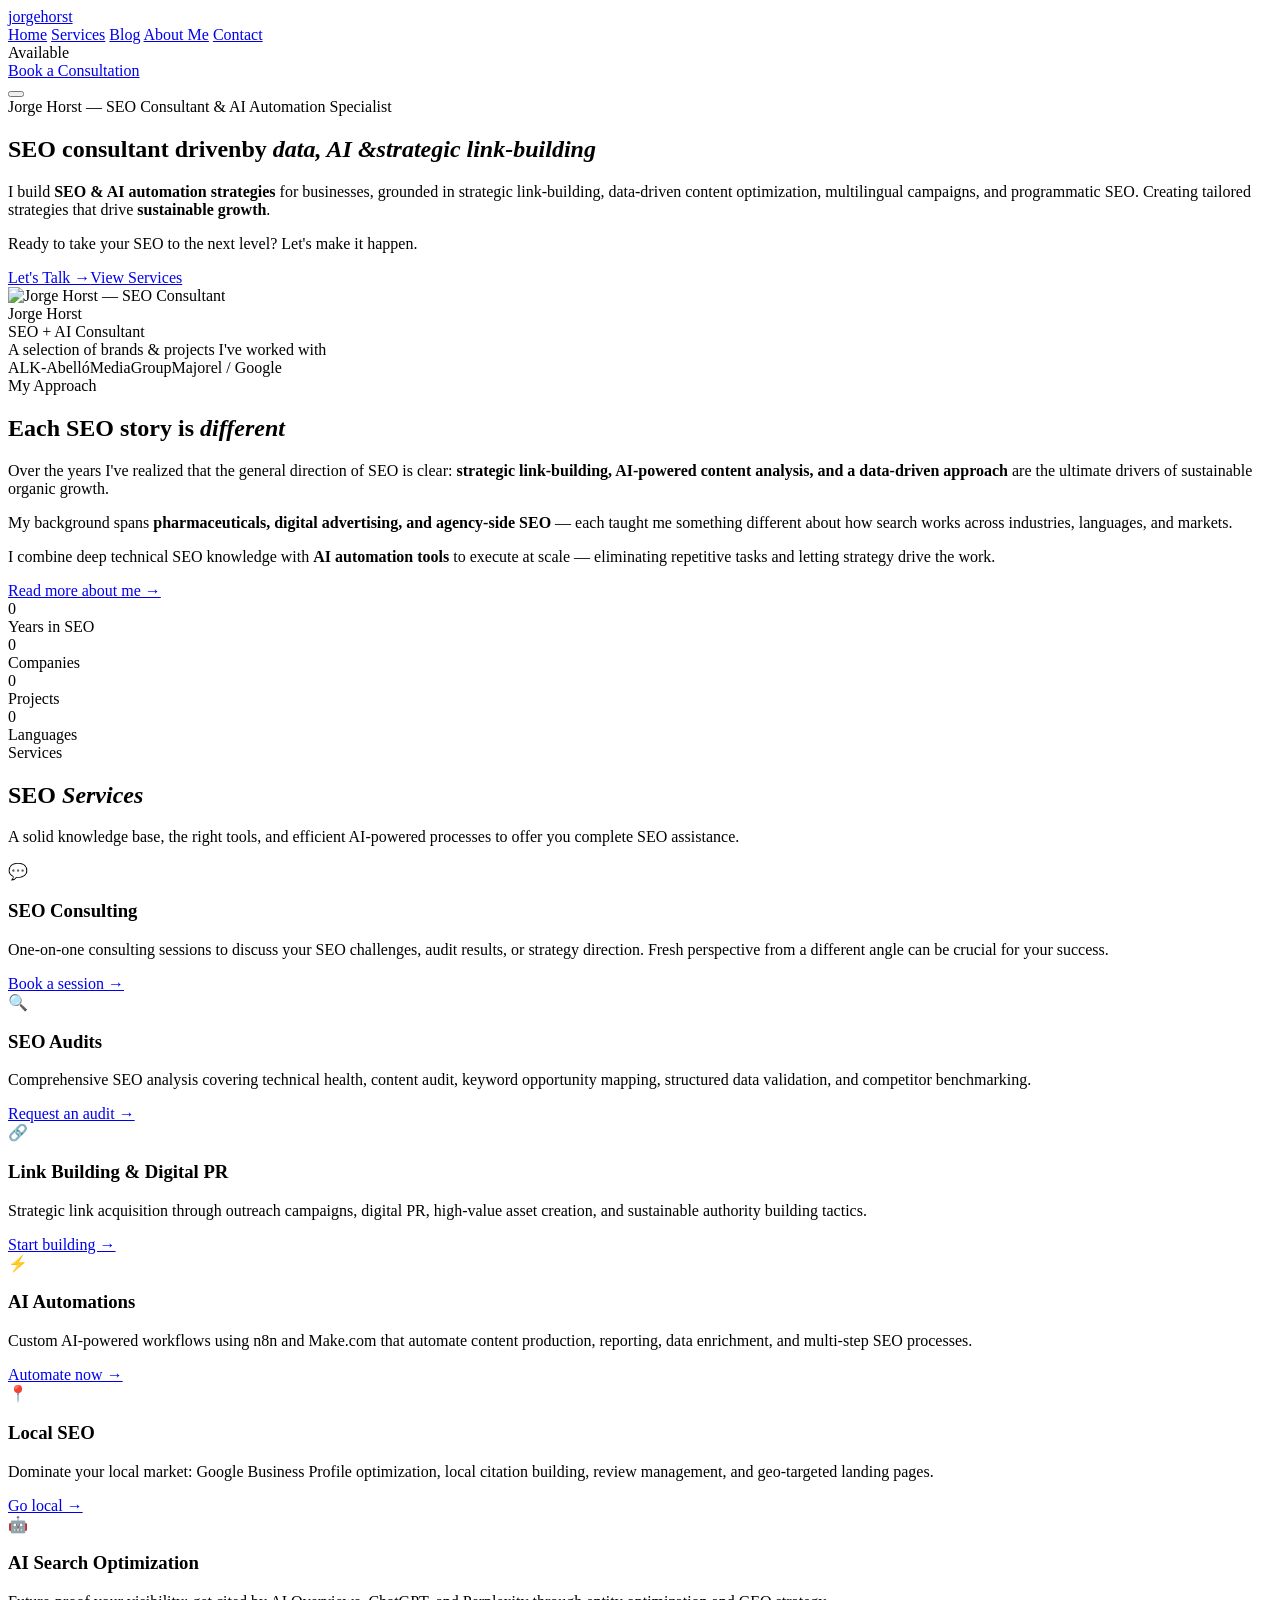
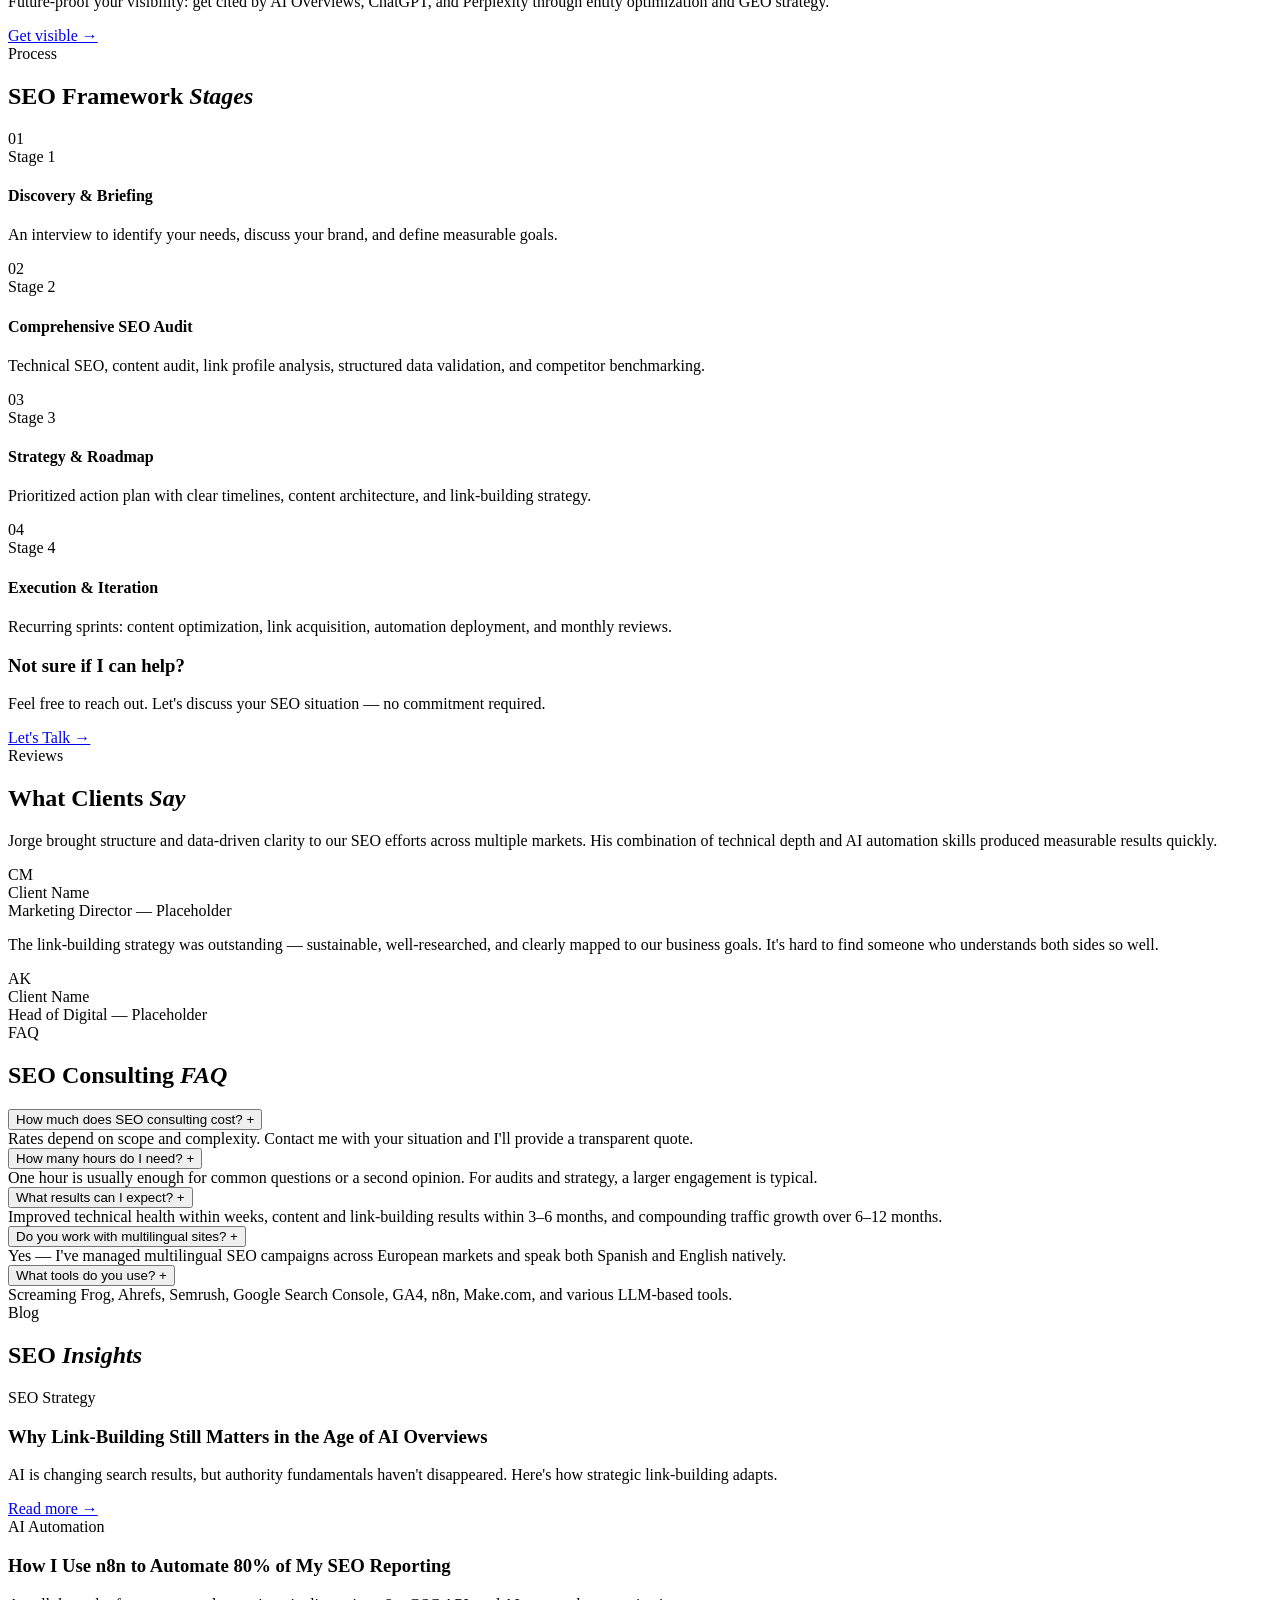
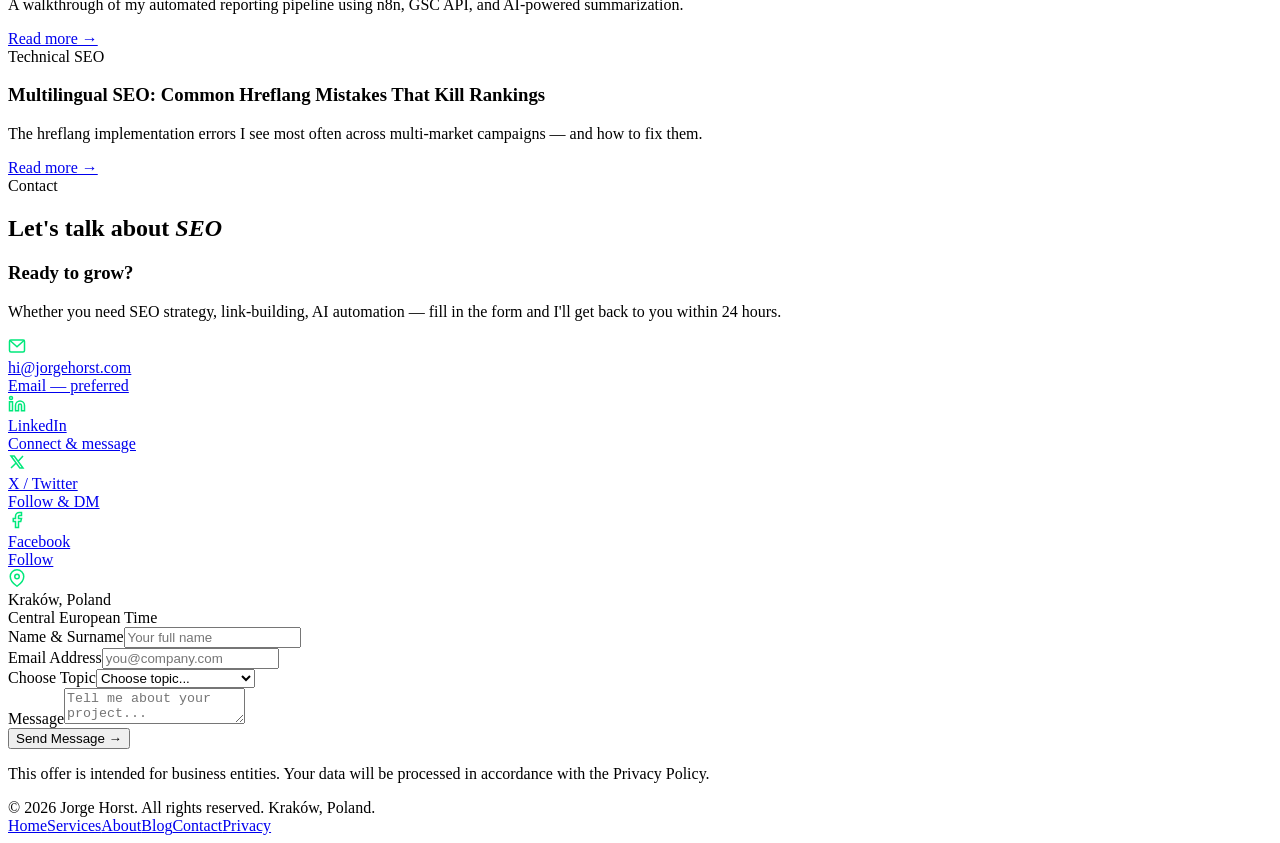
==== index.html @ f4f69d81 "Update index.html" ====
<!DOCTYPE html>
<html lang="en">
<head>
<meta charset="UTF-8">
<meta name="viewport" content="width=device-width, initial-scale=1.0">
<title>Jorge Horst — SEO Consultant & AI Automation Specialist | Kraków, Poland</title>
<meta name="description" content="Jorge Horst is an SEO Consultant & AI Automation Specialist based in Kraków, Poland. Strategic link-building, AI-powered analysis, multilingual SEO campaigns, and programmatic SEO strategies.">
<link rel="stylesheet" href="style.css">
</head>
<body>
<div class="cursor-dot" id="cursorDot"></div>
<div class="cursor-ring" id="cursorRing"></div>

<nav class="nav" id="nav">
  <a href="/" class="nav-logo">jorgehorst<span class="dot"></span></a>
  <div class="nav-links" id="navLinks">
    <a href="/" class="nav-link active">Home</a>
    <a href="#services" class="nav-link">Services</a>
    <a href="#blog" class="nav-link">Blog</a>
    <a href="about" class="nav-link">About Me</a>
    <a href="#contact" class="nav-link">Contact</a>
  </div>
  <div class="nav-cta-wrap">
    <div class="nav-status"><span class="pulse"></span> Available</div>
    <a href="#contact" class="nav-cta">Book a Consultation</a>
  </div>
  <button class="mobile-toggle" onclick="document.getElementById('navLinks').classList.toggle('open')" aria-label="Menu"><span></span><span></span><span></span></button>
</nav>

<section class="hero" id="hero">
  <div class="hero-bg-grid"></div><div class="hero-glow"></div><div class="hero-glow-2"></div>
  <div class="hero-inner hero-split">
    <div>
      <div class="hero-eyebrow">Jorge Horst — SEO Consultant & AI Automation Specialist</div>
      <h1><span class="line">SEO consultant driven</span><span class="line">by <em>data, AI &</em></span><span class="line"><em>strategic link-building</em></span></h1>
      <p class="hero-desc">I build <strong>SEO & AI automation strategies</strong> for businesses, grounded in strategic link-building, data-driven content optimization, multilingual campaigns, and programmatic SEO. Creating tailored strategies that drive <strong>sustainable growth</strong>.</p>
      <p class="hero-desc" style="margin-top:0.5rem">Ready to take your SEO to the next level? Let's make it happen.</p>
      <div class="hero-actions"><a href="#contact" class="btn btn-fill">Let's Talk →</a><a href="#services" class="btn btn-outline">View Services</a></div>
    </div>
    <div class="hero-photo-card">
      <div class="hero-photo"><img src="jorge_horst.jpg" alt="Jorge Horst — SEO Consultant"></div>
      <div class="hero-photo-floating"><div class="hpf-name">Jorge Horst</div><div class="hpf-role">SEO + AI Consultant</div></div>
    </div>
  </div>
</section>

<div class="logos-strip reveal"><div class="logos-inner">
  <div class="logos-label">A selection of brands & projects I've worked with</div>
  <div class="logos-row"><span class="logo-item">ALK-Abelló</span><span class="logo-item">MediaGroup</span><span class="logo-item">Majorel / Google</span></div>
</div></div>

<section class="section" id="story">
  <div class="section-inner">
    <div class="section-header reveal"><span class="section-eyebrow">My Approach</span><h2 class="section-title">Each SEO story is <em>different</em></h2></div>
    <div class="story-layout">
      <div class="story-text reveal">
        <p>Over the years I've realized that the general direction of SEO is clear: <strong>strategic link-building, AI-powered content analysis, and a data-driven approach</strong> are the ultimate drivers of sustainable organic growth.</p>
        <p>My background spans <strong>pharmaceuticals, digital advertising, and agency-side SEO</strong> — each taught me something different about how search works across industries, languages, and markets.</p>
        <p>I combine deep technical SEO knowledge with <strong>AI automation tools</strong> to execute at scale — eliminating repetitive tasks and letting strategy drive the work.</p>
        <a href="about" class="read-more">Read more about me →</a>
      </div>
      <div class="story-stats reveal">
        <div class="story-stat"><div class="story-stat-num" id="yearsCount" data-suffix="">0</div><div class="story-stat-label">Years in SEO</div></div>
        <div class="story-stat"><div class="story-stat-num" data-count="3">0</div><div class="story-stat-label">Companies</div></div>
        <div class="story-stat"><div class="story-stat-num" data-count="50" data-suffix="+">0</div><div class="story-stat-label">Projects</div></div>
        <div class="story-stat"><div class="story-stat-num" data-count="2">0</div><div class="story-stat-label">Languages</div></div>
      </div>
    </div>
  </div>
</section>
<div class="section-divider"></div>

<section class="section" id="services">
  <div class="section-inner">
    <div class="section-header reveal"><span class="section-eyebrow">Services</span><h2 class="section-title">SEO <em>Services</em></h2><p class="section-subtitle">A solid knowledge base, the right tools, and efficient AI-powered processes to offer you complete SEO assistance.</p></div>
    <div class="services-grid services-grid-2col">
      <div class="service-card reveal"><div class="service-icon-wrap">💬</div><h3>SEO Consulting</h3><p>One-on-one consulting sessions to discuss your SEO challenges, audit results, or strategy direction. Fresh perspective from a different angle can be crucial for your success.</p><a href="#contact" class="service-link">Book a session →</a></div>
      <div class="service-card reveal"><div class="service-icon-wrap">🔍</div><h3>SEO Audits</h3><p>Comprehensive SEO analysis covering technical health, content audit, keyword opportunity mapping, structured data validation, and competitor benchmarking.</p><a href="#contact" class="service-link">Request an audit →</a></div>
      <div class="service-card reveal"><div class="service-icon-wrap">🔗</div><h3>Link Building & Digital PR</h3><p>Strategic link acquisition through outreach campaigns, digital PR, high-value asset creation, and sustainable authority building tactics.</p><a href="#contact" class="service-link">Start building →</a></div>
      <div class="service-card reveal"><div class="service-icon-wrap">⚡</div><h3>AI Automations</h3><p>Custom AI-powered workflows using n8n and Make.com that automate content production, reporting, data enrichment, and multi-step SEO processes.</p><a href="#contact" class="service-link">Automate now →</a></div>
      <div class="service-card reveal"><div class="service-icon-wrap">📍</div><h3>Local SEO</h3><p>Dominate your local market: Google Business Profile optimization, local citation building, review management, and geo-targeted landing pages.</p><a href="#contact" class="service-link">Go local →</a></div>
      <div class="service-card reveal"><div class="service-icon-wrap">🤖</div><h3>AI Search Optimization</h3><p>Future-proof your visibility: get cited by AI Overviews, ChatGPT, and Perplexity through entity optimization and GEO strategy.</p><a href="#contact" class="service-link">Get visible →</a></div>
    </div>
  </div>
</section>
<div class="section-divider"></div>

<section class="section" id="framework">
  <div class="section-inner">
    <div class="section-header reveal"><span class="section-eyebrow">Process</span><h2 class="section-title">SEO Framework <em>Stages</em></h2></div>
    <div class="framework-grid">
      <div class="framework-step reveal"><div class="fw-num">01</div><div class="fw-label">Stage 1</div><h4>Discovery & Briefing</h4><p>An interview to identify your needs, discuss your brand, and define measurable goals.</p></div>
      <div class="framework-step reveal reveal-delay-1"><div class="fw-num">02</div><div class="fw-label">Stage 2</div><h4>Comprehensive SEO Audit</h4><p>Technical SEO, content audit, link profile analysis, structured data validation, and competitor benchmarking.</p></div>
      <div class="framework-step reveal reveal-delay-2"><div class="fw-num">03</div><div class="fw-label">Stage 3</div><h4>Strategy & Roadmap</h4><p>Prioritized action plan with clear timelines, content architecture, and link-building strategy.</p></div>
      <div class="framework-step reveal reveal-delay-3"><div class="fw-num">04</div><div class="fw-label">Stage 4</div><h4>Execution & Iteration</h4><p>Recurring sprints: content optimization, link acquisition, automation deployment, and monthly reviews.</p></div>
    </div>
  </div>
</section>

<section class="section" style="padding-top:0"><div class="section-inner"><div class="cta-banner reveal"><div><h3>Not sure if I can help?</h3><p>Feel free to reach out. Let's discuss your SEO situation — no commitment required.</p></div><a href="#contact" class="btn btn-fill">Let's Talk →</a></div></div></section>
<div class="section-divider"></div>

<section class="section testimonials-section" id="testimonials">
  <div class="section-inner">
    <div class="section-header reveal"><span class="section-eyebrow">Reviews</span><h2 class="section-title">What Clients <em>Say</em></h2></div>
    <div class="testimonials-grid">
      <div class="testimonial-card reveal"><p class="testimonial-quote">Jorge brought structure and data-driven clarity to our SEO efforts across multiple markets. His combination of technical depth and AI automation skills produced measurable results quickly.</p><div class="testimonial-author"><div class="testimonial-avatar">CM</div><div><div class="testimonial-name">Client Name</div><div class="testimonial-role">Marketing Director — Placeholder</div></div></div></div>
      <div class="testimonial-card reveal"><p class="testimonial-quote">The link-building strategy was outstanding — sustainable, well-researched, and clearly mapped to our business goals. It's hard to find someone who understands both sides so well.</p><div class="testimonial-author"><div class="testimonial-avatar">AK</div><div><div class="testimonial-name">Client Name</div><div class="testimonial-role">Head of Digital — Placeholder</div></div></div></div>
    </div>
  </div>
</section>
<div class="section-divider"></div>

<section class="section" id="faq">
  <div class="section-inner">
    <div class="section-header reveal"><span class="section-eyebrow">FAQ</span><h2 class="section-title">SEO Consulting <em>FAQ</em></h2></div>
    <div class="faq-list">
      <div class="faq-item reveal" onclick="this.classList.toggle('open')"><button class="faq-question">How much does SEO consulting cost? <span class="qa-icon">+</span></button><div class="qa-answer"><div class="qa-answer-inner">Rates depend on scope and complexity. Contact me with your situation and I'll provide a transparent quote.</div></div></div>
      <div class="faq-item reveal" onclick="this.classList.toggle('open')"><button class="faq-question">How many hours do I need? <span class="qa-icon">+</span></button><div class="qa-answer"><div class="qa-answer-inner">One hour is usually enough for common questions or a second opinion. For audits and strategy, a larger engagement is typical.</div></div></div>
      <div class="faq-item reveal" onclick="this.classList.toggle('open')"><button class="faq-question">What results can I expect? <span class="qa-icon">+</span></button><div class="qa-answer"><div class="qa-answer-inner">Improved technical health within weeks, content and link-building results within 3–6 months, and compounding traffic growth over 6–12 months.</div></div></div>
      <div class="faq-item reveal" onclick="this.classList.toggle('open')"><button class="faq-question">Do you work with multilingual sites? <span class="qa-icon">+</span></button><div class="qa-answer"><div class="qa-answer-inner">Yes — I've managed multilingual SEO campaigns across European markets and speak both Spanish and English natively.</div></div></div>
      <div class="faq-item reveal" onclick="this.classList.toggle('open')"><button class="faq-question">What tools do you use? <span class="qa-icon">+</span></button><div class="qa-answer"><div class="qa-answer-inner">Screaming Frog, Ahrefs, Semrush, Google Search Console, GA4, n8n, Make.com, and various LLM-based tools.</div></div></div>
    </div>
  </div>
</section>
<div class="section-divider"></div>

<section class="section" id="blog">
  <div class="section-inner">
    <div class="section-header reveal"><span class="section-eyebrow">Blog</span><h2 class="section-title">SEO <em>Insights</em></h2></div>
    <div class="blog-grid">
      <div class="blog-card reveal"><div class="blog-card-body"><div class="blog-card-tag">SEO Strategy</div><h3>Why Link-Building Still Matters in the Age of AI Overviews</h3><p>AI is changing search results, but authority fundamentals haven't disappeared. Here's how strategic link-building adapts.</p><a href="#" class="blog-card-link">Read more →</a></div></div>
      <div class="blog-card reveal reveal-delay-1"><div class="blog-card-body"><div class="blog-card-tag">AI Automation</div><h3>How I Use n8n to Automate 80% of My SEO Reporting</h3><p>A walkthrough of my automated reporting pipeline using n8n, GSC API, and AI-powered summarization.</p><a href="#" class="blog-card-link">Read more →</a></div></div>
      <div class="blog-card reveal reveal-delay-2"><div class="blog-card-body"><div class="blog-card-tag">Technical SEO</div><h3>Multilingual SEO: Common Hreflang Mistakes That Kill Rankings</h3><p>The hreflang implementation errors I see most often across multi-market campaigns — and how to fix them.</p><a href="#" class="blog-card-link">Read more →</a></div></div>
    </div>
  </div>
</section>
<div class="section-divider"></div>

<section class="section" id="contact">
  <div class="section-inner">
    <div class="section-header reveal"><span class="section-eyebrow">Contact</span><h2 class="section-title">Let's talk about <em>SEO</em></h2></div>
    <div class="contact-layout">
      <div class="contact-info reveal">
        <h3>Ready to grow?</h3>
        <p>Whether you need SEO strategy, link-building, AI automation — fill in the form and I'll get back to you within 24 hours.</p>
        <div class="contact-links">
          <a href="mailto:hi@jorgehorst.com" class="contact-link-item"><div class="contact-link-icon"><svg width="18" height="18" viewBox="0 0 24 24" fill="none" stroke="#00E87B" stroke-width="2"><rect x="2" y="4" width="20" height="16" rx="2"/><polyline points="22,4 12,13 2,4"/></svg></div><div><div class="contact-link-text">hi@jorgehorst.com</div><div class="contact-link-sub">Email — preferred</div></div></a>
          <a href="https://www.linkedin.com/in/jorge-horst/" target="_blank" rel="noopener" class="contact-link-item"><div class="contact-link-icon"><svg width="18" height="18" viewBox="0 0 24 24" fill="none" stroke="#00E87B" stroke-width="2"><path d="M16 8a6 6 0 0 1 6 6v7h-4v-7a2 2 0 0 0-4 0v7h-4v-7a6 6 0 0 1 6-6z"/><rect x="2" y="9" width="4" height="12"/><circle cx="4" cy="4" r="2"/></svg></div><div><div class="contact-link-text">LinkedIn</div><div class="contact-link-sub">Connect & message</div></div></a>
          <a href="https://x.com/Jorgehorst26" target="_blank" rel="noopener" class="contact-link-item"><div class="contact-link-icon"><svg width="18" height="18" viewBox="0 0 24 24" fill="none" stroke="#00E87B" stroke-width="2"><path d="M4 4l11.733 16h4.267l-11.733-16zM4 20l6.768-6.768M13.232 11.232L20 4"/></svg></div><div><div class="contact-link-text">X / Twitter</div><div class="contact-link-sub">Follow & DM</div></div></a>
          <a href="https://www.facebook.com/jorge.horst/" target="_blank" rel="noopener" class="contact-link-item"><div class="contact-link-icon"><svg width="18" height="18" viewBox="0 0 24 24" fill="none" stroke="#00E87B" stroke-width="2"><path d="M18 2h-3a5 5 0 0 0-5 5v3H7v4h3v8h4v-8h3l1-4h-4V7a1 1 0 0 1 1-1h3z"/></svg></div><div><div class="contact-link-text">Facebook</div><div class="contact-link-sub">Follow</div></div></a>
          <div class="contact-link-item"><div class="contact-link-icon"><svg width="18" height="18" viewBox="0 0 24 24" fill="none" stroke="#00E87B" stroke-width="2"><path d="M21 10c0 7-9 13-9 13s-9-6-9-13a9 9 0 0 1 18 0z"/><circle cx="12" cy="10" r="3"/></svg></div><div><div class="contact-link-text">Kraków, Poland</div><div class="contact-link-sub">Central European Time</div></div></div>
        </div>
      </div>
      <form class="contact-form reveal" onsubmit="event.preventDefault();this.querySelector('.form-submit').textContent='Sent ✓';this.querySelector('.form-submit').style.background='#00854A';">
        <div class="form-row"><div class="form-group"><label>Name & Surname</label><input type="text" placeholder="Your full name" required></div><div class="form-group"><label>Email Address</label><input type="email" placeholder="you@company.com" required></div></div>
        <div class="form-group"><label>Choose Topic</label><select><option value="">Choose topic...</option><option>SEO Consulting</option><option>SEO Audit</option><option>Link Building</option><option>AI Automations</option><option>Local SEO</option><option>AI Search Optimization</option><option>Other</option></select></div>
        <div class="form-group"><label>Message</label><textarea placeholder="Tell me about your project..."></textarea></div>
        <button type="submit" class="form-submit">Send Message →</button>
        <p class="form-note">This offer is intended for business entities. Your data will be processed in accordance with the Privacy Policy.</p>
      </form>
    </div>
  </div>
</section>

<footer class="footer"><div class="footer-inner"><div class="footer-copy">© 2026 Jorge Horst. All rights reserved. Kraków, Poland.</div><div class="footer-links"><a href="/">Home</a><a href="#services">Services</a><a href="about">About</a><a href="#blog">Blog</a><a href="#contact">Contact</a><a href="#">Privacy</a></div></div></footer>

<script src="main.js"></script>
</body>
</html>
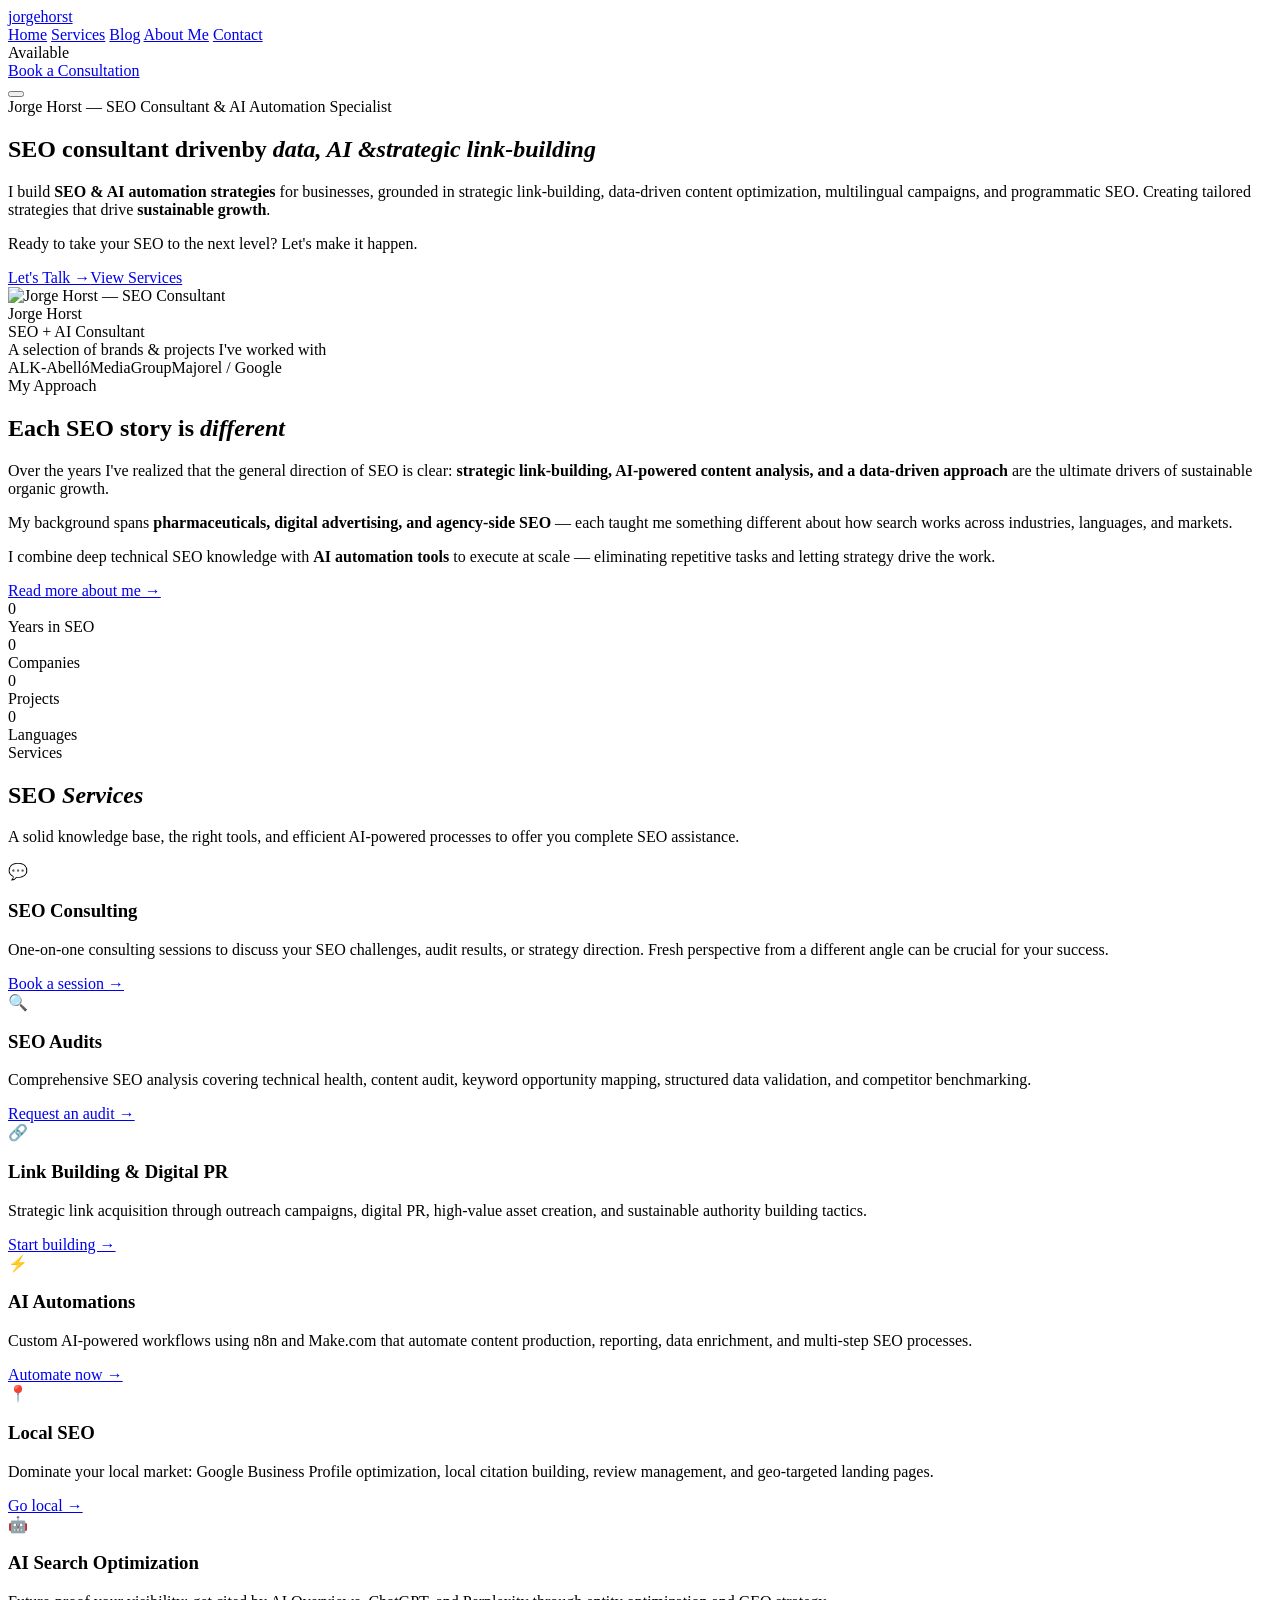
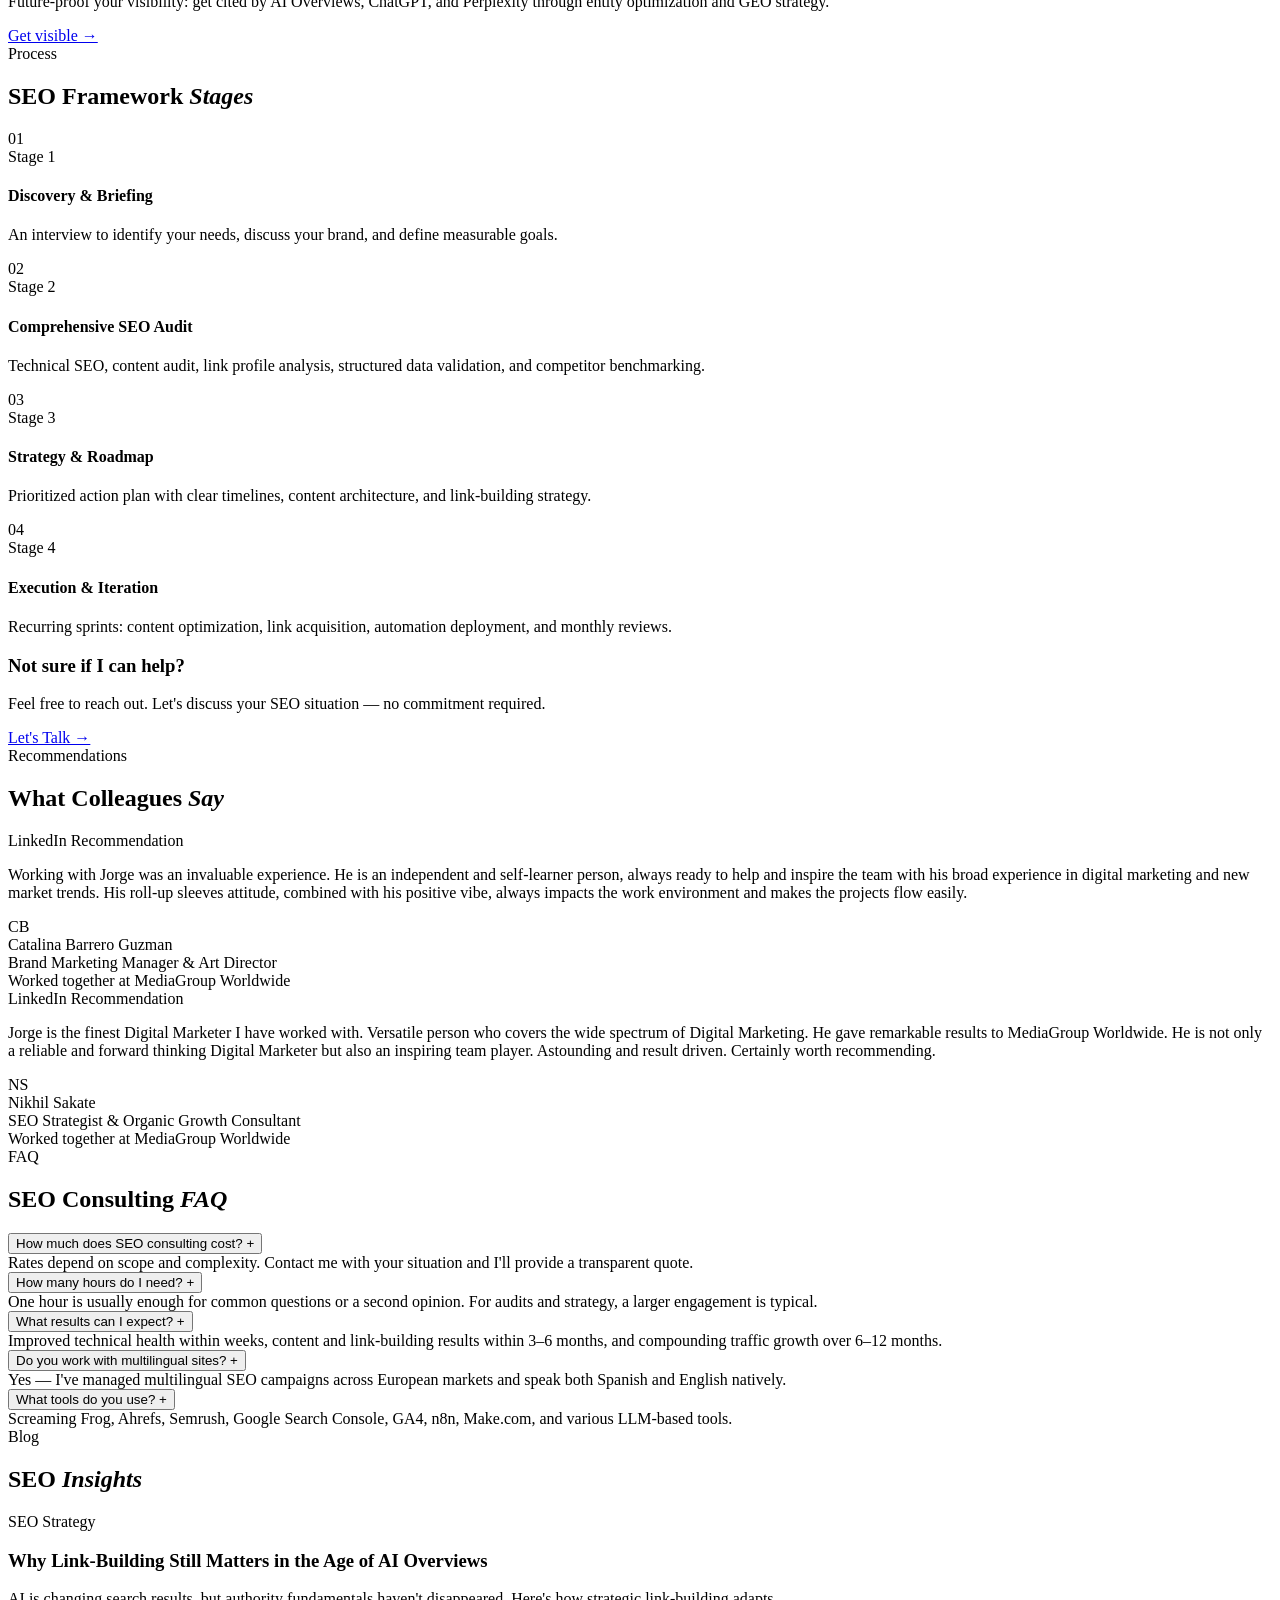
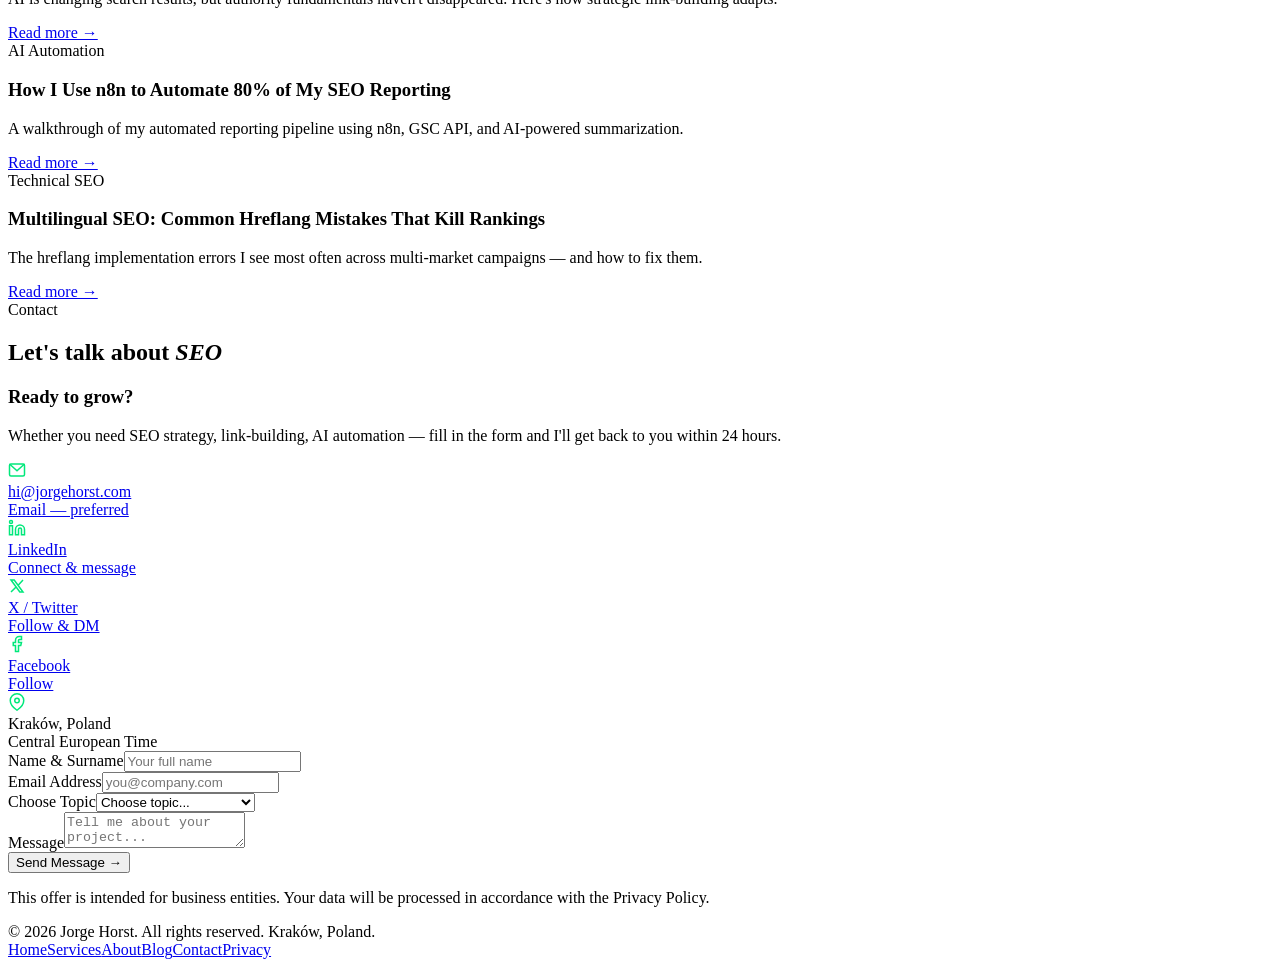
==== commit bdc71d22: "new testimonial changes" ====
--- a/index.html
+++ b/index.html
@@ -102,10 +102,32 @@
 
 <section class="section testimonials-section" id="testimonials">
   <div class="section-inner">
-    <div class="section-header reveal"><span class="section-eyebrow">Reviews</span><h2 class="section-title">What Clients <em>Say</em></h2></div>
+    <div class="section-header reveal"><span class="section-eyebrow">Recommendations</span><h2 class="section-title">What Colleagues <em>Say</em></h2></div>
     <div class="testimonials-grid">
-      <div class="testimonial-card reveal"><p class="testimonial-quote">Jorge brought structure and data-driven clarity to our SEO efforts across multiple markets. His combination of technical depth and AI automation skills produced measurable results quickly.</p><div class="testimonial-author"><div class="testimonial-avatar">CM</div><div><div class="testimonial-name">Client Name</div><div class="testimonial-role">Marketing Director — Placeholder</div></div></div></div>
-      <div class="testimonial-card reveal"><p class="testimonial-quote">The link-building strategy was outstanding — sustainable, well-researched, and clearly mapped to our business goals. It's hard to find someone who understands both sides so well.</p><div class="testimonial-author"><div class="testimonial-avatar">AK</div><div><div class="testimonial-name">Client Name</div><div class="testimonial-role">Head of Digital — Placeholder</div></div></div></div>
+      <div class="testimonial-card reveal">
+        <div class="testimonial-source">LinkedIn Recommendation</div>
+        <p class="testimonial-quote">Working with Jorge was an invaluable experience. He is an independent and self-learner person, always ready to help and inspire the team with his broad experience in digital marketing and new market trends. His roll-up sleeves attitude, combined with his positive vibe, always impacts the work environment and makes the projects flow easily.</p>
+        <div class="testimonial-author">
+          <div class="testimonial-avatar">CB</div>
+          <div>
+            <div class="testimonial-name">Catalina Barrero Guzman</div>
+            <div class="testimonial-role">Brand Marketing Manager & Art Director</div>
+            <div class="testimonial-context">Worked together at MediaGroup Worldwide</div>
+          </div>
+        </div>
+      </div>
+      <div class="testimonial-card reveal">
+        <div class="testimonial-source">LinkedIn Recommendation</div>
+        <p class="testimonial-quote">Jorge is the finest Digital Marketer I have worked with. Versatile person who covers the wide spectrum of Digital Marketing. He gave remarkable results to MediaGroup Worldwide. He is not only a reliable and forward thinking Digital Marketer but also an inspiring team player. Astounding and result driven. Certainly worth recommending.</p>
+        <div class="testimonial-author">
+          <div class="testimonial-avatar">NS</div>
+          <div>
+            <div class="testimonial-name">Nikhil Sakate</div>
+            <div class="testimonial-role">SEO Strategist & Organic Growth Consultant</div>
+            <div class="testimonial-context">Worked together at MediaGroup Worldwide</div>
+          </div>
+        </div>
+      </div>
     </div>
   </div>
 </section>
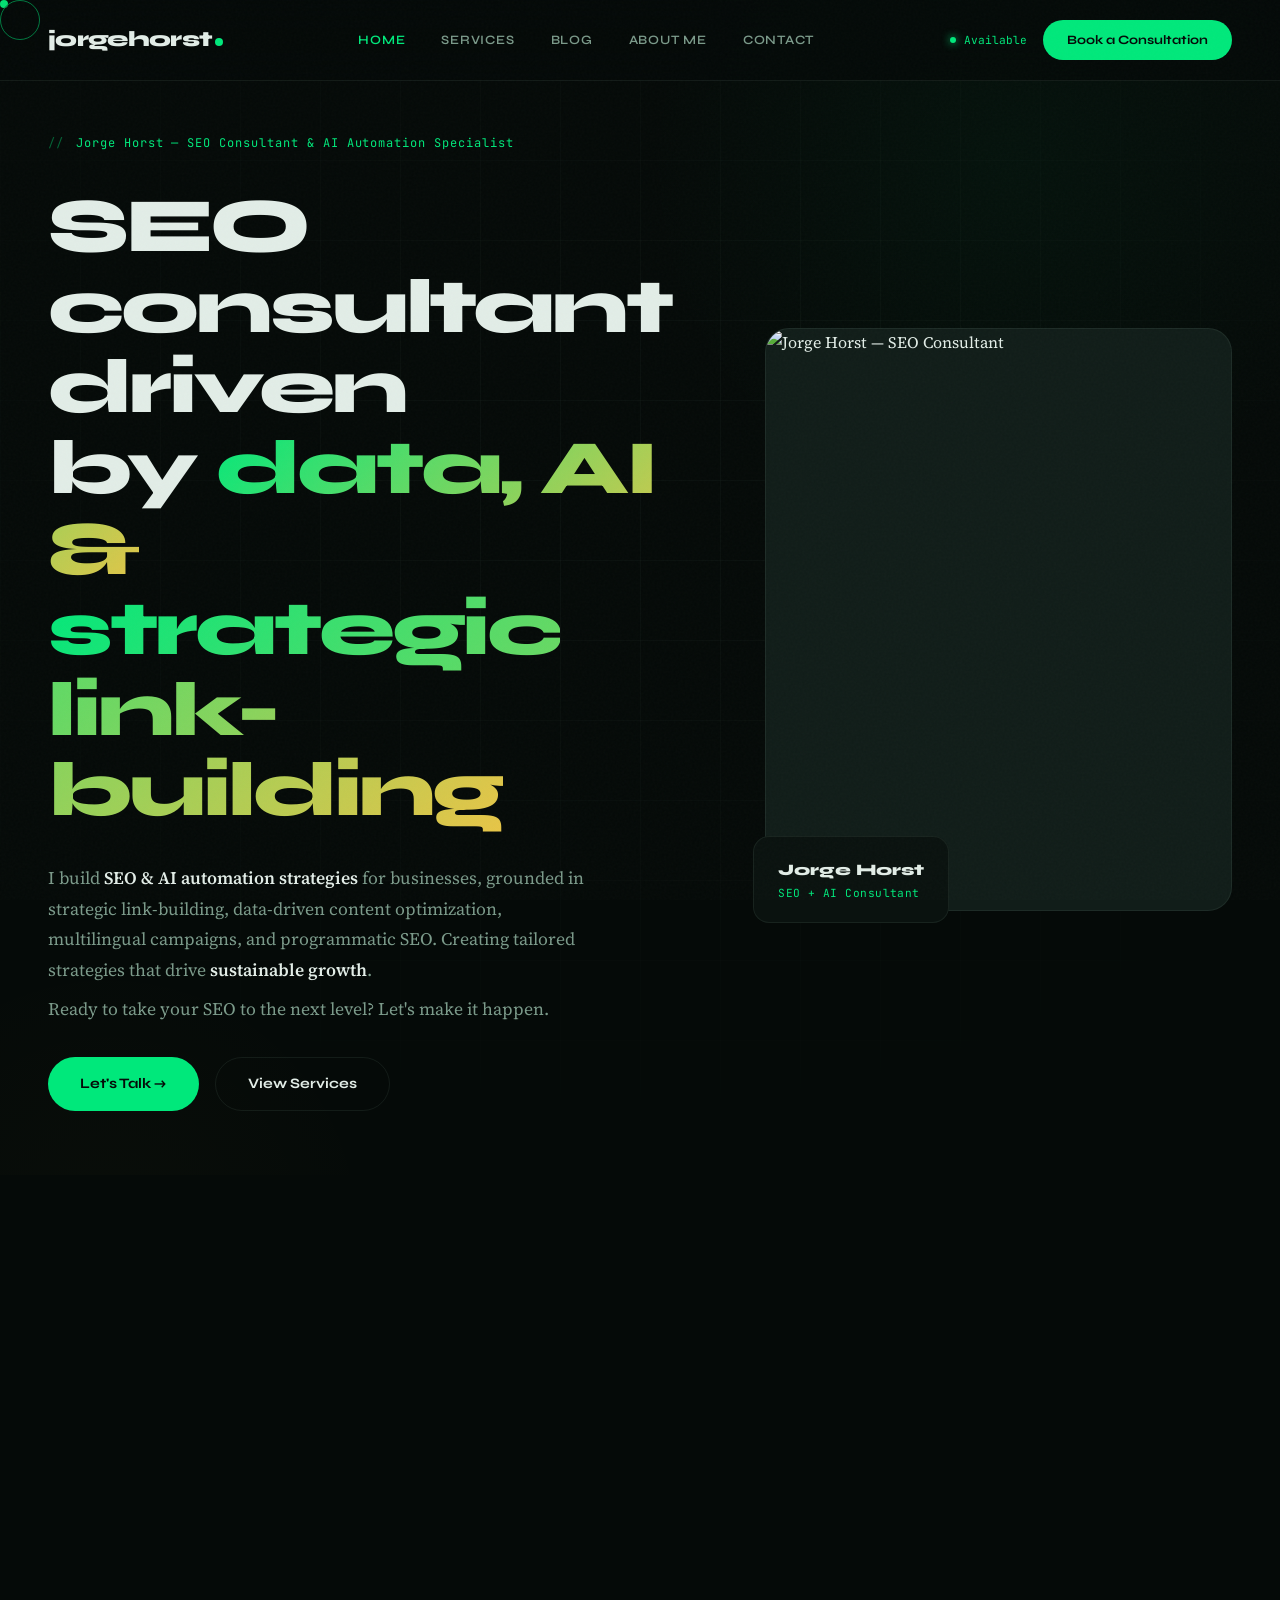
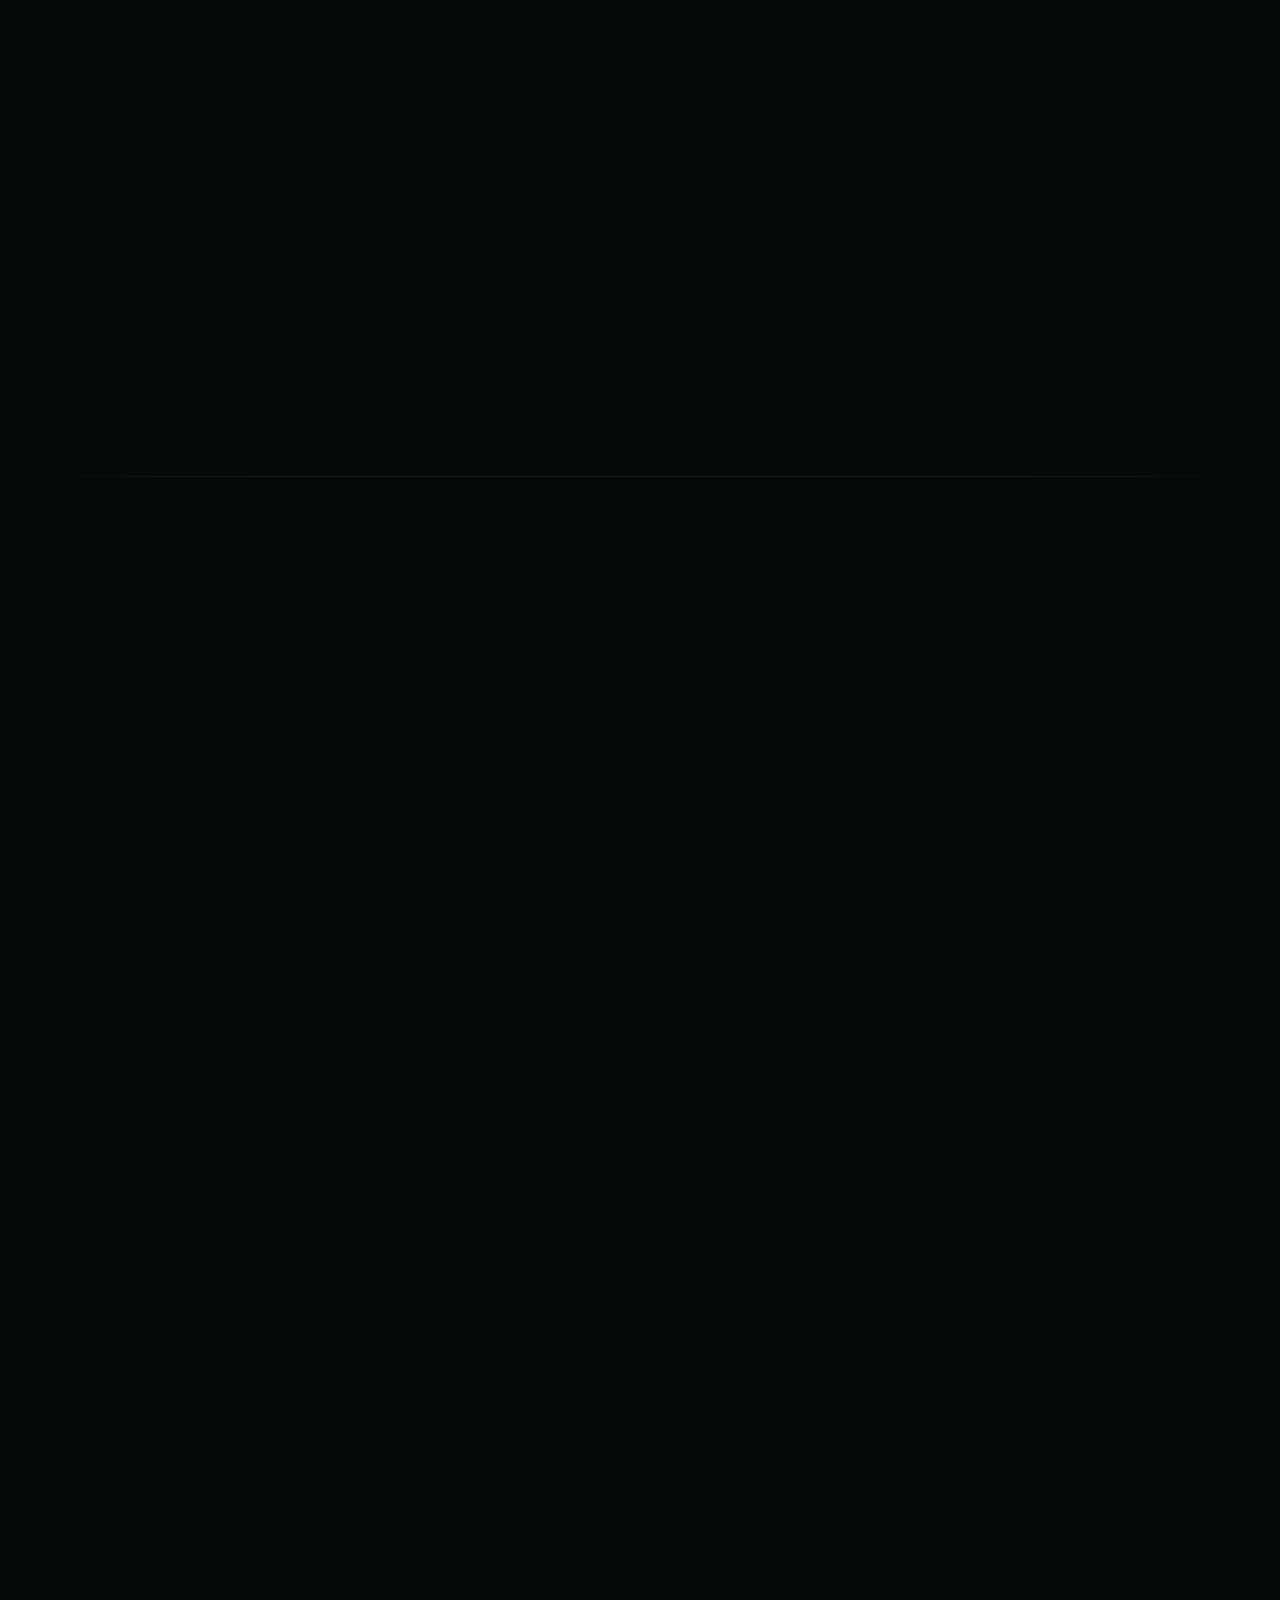
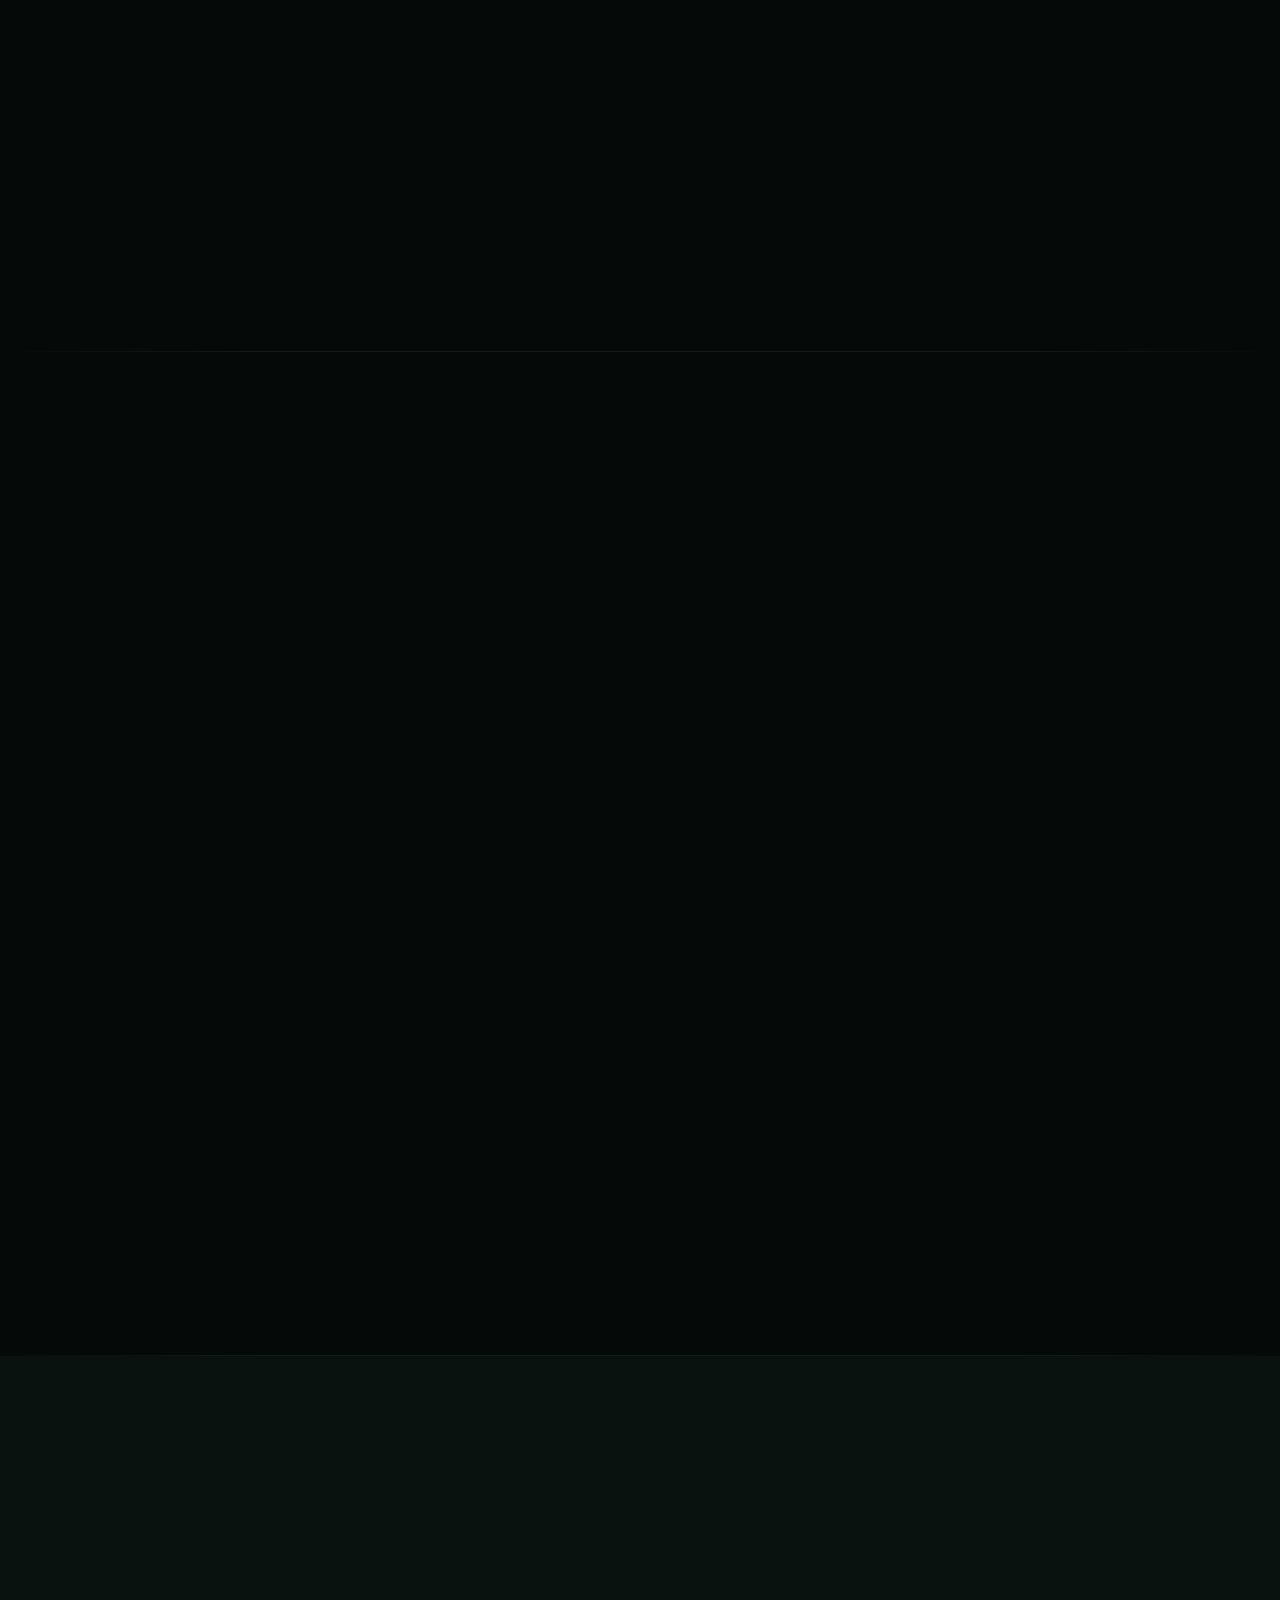
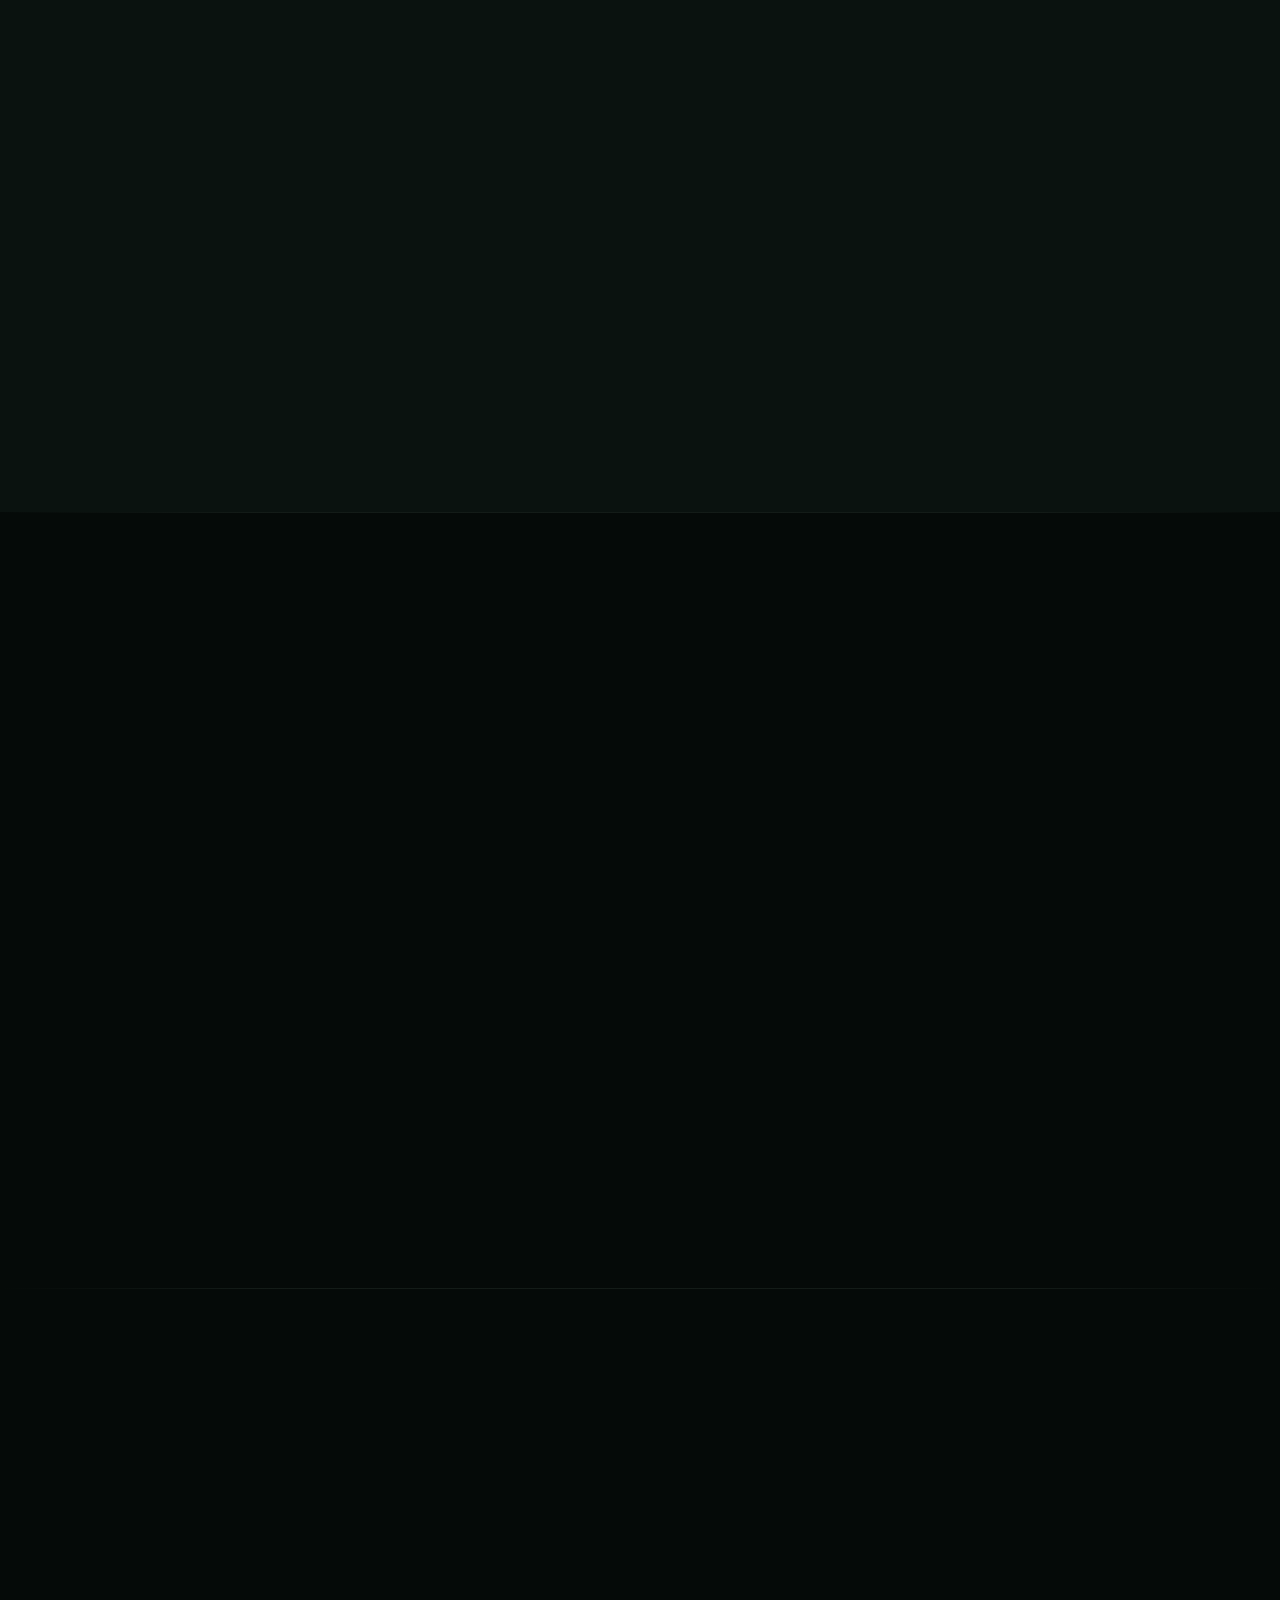
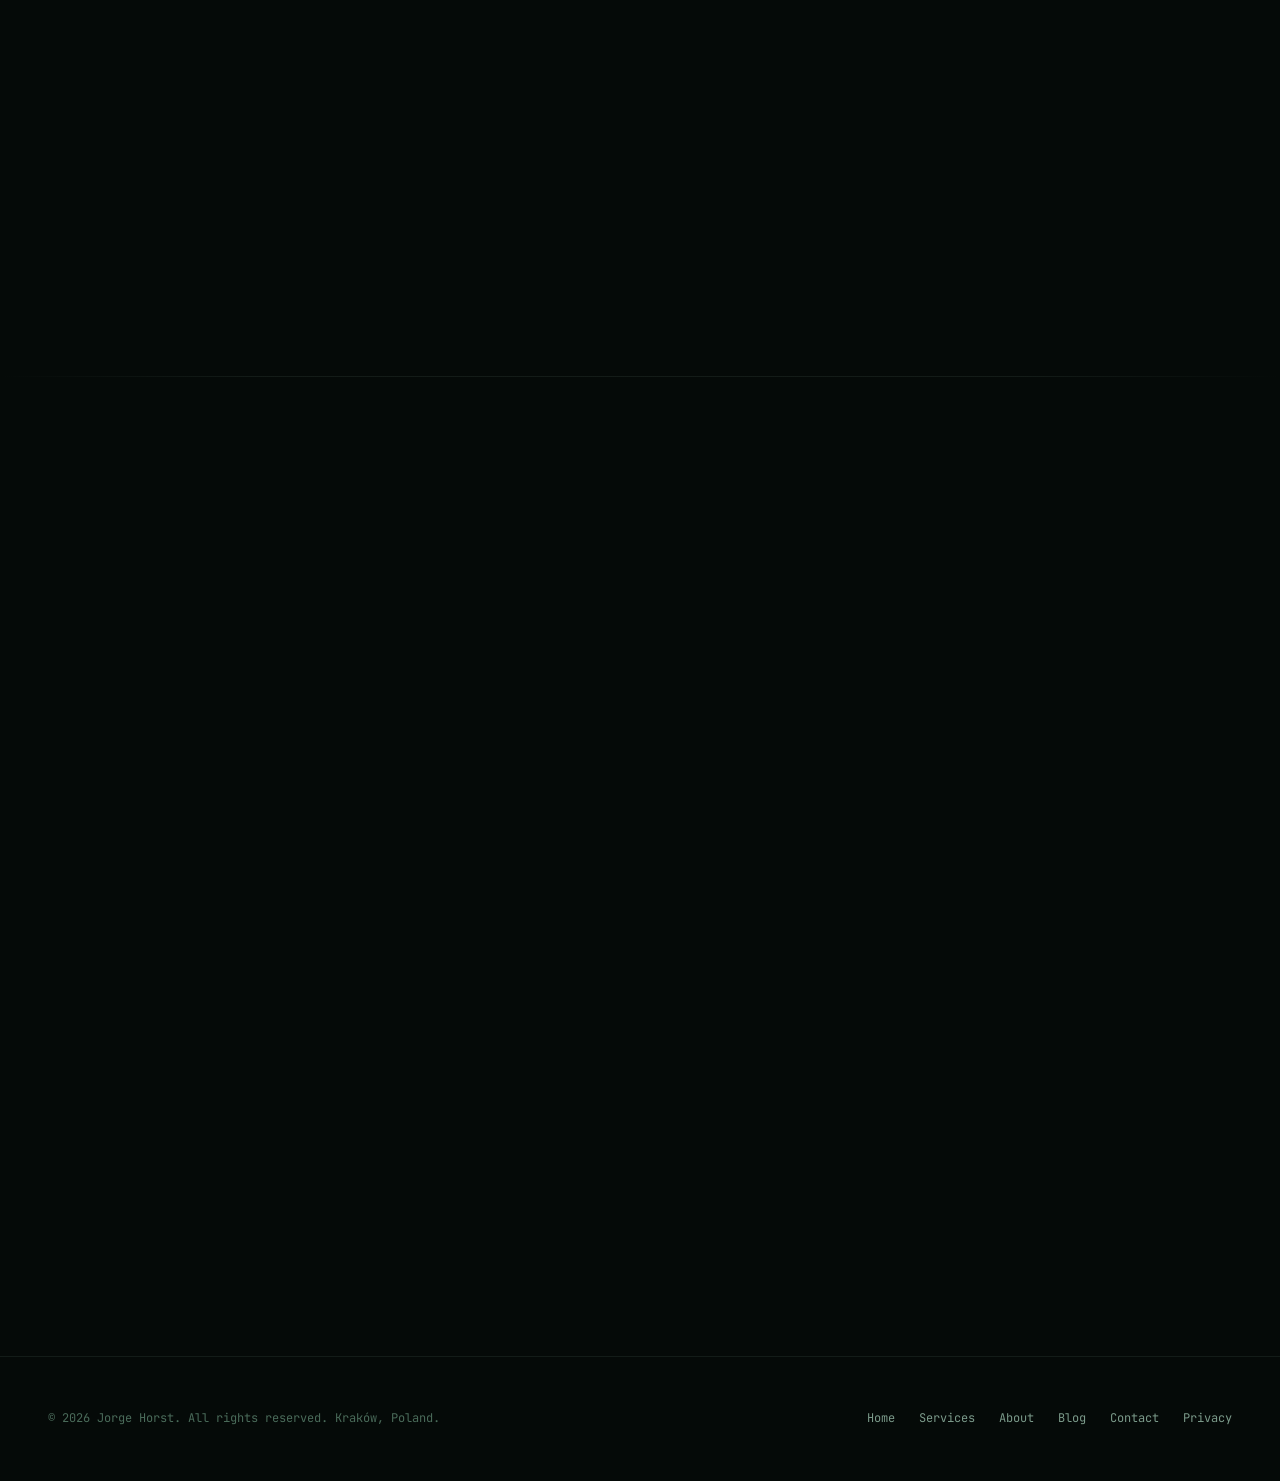
==== commit fd1b3071: "Update index.html" ====
--- a/index.html
+++ b/index.html
@@ -112,7 +112,7 @@
           <div>
             <div class="testimonial-name">Catalina Barrero Guzman</div>
             <div class="testimonial-role">Brand Marketing Manager & Art Director</div>
-            <div class="testimonial-context">Worked together at MediaGroup Worldwide</div>
+            <div class="testimonial-context">Worked together at Majorel Polska</div>
           </div>
         </div>
       </div>
--- a/style.css
+++ b/style.css
@@ -0,0 +1,383 @@
+@import url('https://fonts.googleapis.com/css2?family=Syne:wght@400;500;600;700;800&family=Source+Serif+4:ital,wght@0,400;0,600;0,700;1,400;1,600&family=JetBrains+Mono:wght@400;500&display=swap');
+
+*, *::before, *::after { margin: 0; padding: 0; box-sizing: border-box; }
+
+:root {
+  --bg: #050A08; --bg-2: #0A120F; --bg-3: #111D19; --bg-4: #182923;
+  --text: #E2EDE7; --text-dim: #7B9A8A; --text-dimmer: #4A6B5A;
+  --accent: #00E87B; --accent-2: #00CC6A; --accent-dark: #00854A;
+  --accent-glow: rgba(0,232,123,0.08); --accent-glow-strong: rgba(0,232,123,0.15);
+  --warm: #E8C547;
+  --border: rgba(123,154,138,0.12); --border-hover: rgba(0,232,123,0.25);
+  --display: 'Syne', sans-serif; --serif: 'Source Serif 4', Georgia, serif; --mono: 'JetBrains Mono', monospace;
+  --ease: cubic-bezier(0.25,0.46,0.45,0.94); --ease-out: cubic-bezier(0.16,1,0.3,1); --ease-bounce: cubic-bezier(0.34,1.56,0.64,1);
+}
+
+html { scroll-behavior: smooth; background: var(--bg); color: var(--text); font-family: var(--serif); font-size: 16px; line-height: 1.65; -webkit-font-smoothing: antialiased; }
+body { overflow-x: hidden; }
+a { color: inherit; text-decoration: none; }
+button { font-family: inherit; cursor: pointer; border: none; background: none; color: inherit; }
+img { max-width: 100%; height: auto; }
+
+/* Cursor - desktop only */
+.cursor-dot { width:8px;height:8px;background:var(--accent);border-radius:50%;position:fixed;top:0;left:0;pointer-events:none;z-index:99999;mix-blend-mode:difference; }
+.cursor-ring { width:40px;height:40px;border:1.5px solid var(--accent);border-radius:50%;position:fixed;top:0;left:0;pointer-events:none;z-index:99998;transition:width .3s var(--ease-out),height .3s var(--ease-out),border-color .3s;opacity:.5; }
+.cursor-ring.hovering { width:64px;height:64px;border-color:var(--warm);opacity:.8; }
+
+/* Grain */
+body::after { content:'';position:fixed;inset:0;z-index:99990;pointer-events:none;opacity:.025;background-image:url("data:image/svg+xml,%3Csvg viewBox='0 0 512 512' xmlns='http://www.w3.org/2000/svg'%3E%3Cfilter id='n'%3E%3CfeTurbulence type='fractalNoise' baseFrequency='0.75' numOctaves='4' stitchTiles='stitch'/%3E%3C/filter%3E%3Crect width='100%25' height='100%25' filter='url(%23n)'/%3E%3C/svg%3E"); }
+
+/* Nav */
+.nav { position:fixed;top:0;left:0;right:0;z-index:9000;padding:1.25rem 3rem;display:flex;align-items:center;justify-content:space-between;backdrop-filter:blur(24px);-webkit-backdrop-filter:blur(24px);background:rgba(5,10,8,0.75);border-bottom:1px solid var(--border);transition:all .4s var(--ease); }
+.nav.scrolled { padding:.85rem 3rem; }
+.nav-logo { font-family:var(--display);font-weight:800;font-size:1.35rem;letter-spacing:-.03em; }
+.nav-logo .dot { display:inline-block;width:8px;height:8px;background:var(--accent);border-radius:50%;margin-left:2px;animation:dotPulse 2.5s ease infinite; }
+@keyframes dotPulse { 0%,100%{transform:scale(1);opacity:1} 50%{transform:scale(1.4);opacity:.6} }
+.nav-links { display:flex;gap:.25rem;align-items:center; }
+.nav-link { font-family:var(--display);font-size:.8rem;font-weight:600;letter-spacing:.06em;text-transform:uppercase;color:var(--text-dim);padding:.5rem 1rem;border-radius:100px;transition:all .3s var(--ease); }
+.nav-link:hover { color:var(--text);background:var(--accent-glow); }
+.nav-link.active { color:var(--accent); }
+.nav-cta-wrap { display:flex;align-items:center;gap:1rem; }
+.nav-status { display:flex;align-items:center;gap:.5rem;font-family:var(--mono);font-size:.7rem;color:var(--accent); }
+.nav-status .pulse { width:6px;height:6px;background:var(--accent);border-radius:50%;box-shadow:0 0 8px var(--accent);animation:dotPulse 2s ease infinite; }
+.nav-cta { font-family:var(--display);font-size:.8rem;font-weight:700;padding:.6rem 1.5rem;background:var(--accent);color:var(--bg);border-radius:100px;transition:all .3s var(--ease); }
+.nav-cta:hover { background:#1affa0;transform:translateY(-1px);box-shadow:0 4px 24px rgba(0,232,123,.35); }
+.mobile-toggle { display:none;padding:8px; }
+.mobile-toggle span { display:block;width:22px;height:2px;background:var(--text);border-radius:2px;margin:5px 0;transition:.3s; }
+
+/* Hero */
+.hero { min-height:100vh;display:flex;align-items:center;padding:8rem 3rem 4rem;position:relative;overflow:hidden; }
+.hero-bg-grid { position:absolute;inset:0;background-image:linear-gradient(var(--border) 1px,transparent 1px),linear-gradient(90deg,var(--border) 1px,transparent 1px);background-size:80px 80px;mask-image:radial-gradient(ellipse 70% 60% at 50% 40%,black 20%,transparent 100%);-webkit-mask-image:radial-gradient(ellipse 70% 60% at 50% 40%,black 20%,transparent 100%);opacity:.4; }
+.hero-glow { position:absolute;top:-20%;right:-10%;width:800px;height:800px;background:radial-gradient(circle,rgba(0,232,123,.04) 0%,transparent 65%);pointer-events:none; }
+.hero-glow-2 { position:absolute;bottom:-30%;left:-15%;width:600px;height:600px;background:radial-gradient(circle,rgba(232,197,71,.02) 0%,transparent 65%);pointer-events:none; }
+.hero-inner { max-width:1280px;margin:0 auto;width:100%;position:relative;z-index:2; }
+.hero-split { display:grid;grid-template-columns:7fr 5fr;gap:4rem;align-items:center; }
+.hero-eyebrow { display:inline-flex;align-items:center;gap:.75rem;font-family:var(--mono);font-size:.75rem;letter-spacing:.08em;color:var(--accent);margin-bottom:2rem;opacity:0;animation:slideUp .8s var(--ease-out) .3s forwards; }
+.hero-eyebrow::before { content:'//';opacity:.4; }
+.hero h1 { font-family:var(--display);font-size:clamp(2.4rem,6vw,5.5rem);font-weight:800;line-height:1.05;letter-spacing:-.04em;margin-bottom:2rem; }
+.hero h1 .line { display:block;opacity:0;transform:translateY(60px) rotateX(15deg);animation:heroLine 1s var(--ease-out) forwards; }
+.hero h1 .line:nth-child(1) { animation-delay:.4s; }
+.hero h1 .line:nth-child(2) { animation-delay:.55s; }
+.hero h1 .line:nth-child(3) { animation-delay:.7s; }
+.hero h1 .line em { font-style:normal;background:linear-gradient(135deg,var(--accent),var(--warm));-webkit-background-clip:text;-webkit-text-fill-color:transparent;background-clip:text; }
+@keyframes heroLine { to{opacity:1;transform:translateY(0) rotateX(0)} }
+@keyframes slideUp { from{opacity:0;transform:translateY(20px)} to{opacity:1;transform:translateY(0)} }
+.hero-bottom { display:grid;grid-template-columns:1fr 1fr;gap:4rem;align-items:end;margin-top:1rem;opacity:0;animation:slideUp .8s var(--ease-out) .9s forwards; }
+.hero-desc { font-size:1.1rem;color:var(--text-dim);line-height:1.75;max-width:540px; }
+.hero-desc strong { color:var(--text);font-weight:600; }
+.hero-aside-note { font-family:var(--mono);font-size:.72rem;color:var(--text-dimmer);margin-top:1rem;padding:.75rem 1rem;background:var(--bg-2);border-left:2px solid var(--accent-dark);border-radius:0 8px 8px 0;line-height:1.6; }
+.hero-actions { display:flex;gap:1rem;flex-wrap:wrap;margin-top:2rem; }
+.btn { display:inline-flex;align-items:center;gap:.5rem;font-family:var(--display);font-weight:700;font-size:.9rem;padding:.9rem 2rem;border-radius:100px;transition:all .35s var(--ease); }
+.btn-fill { background:var(--accent);color:var(--bg); }
+.btn-fill:hover { background:#1affa0;transform:translateY(-2px);box-shadow:0 8px 32px rgba(0,232,123,.3); }
+.btn-outline { border:1px solid var(--border);color:var(--text); }
+.btn-outline:hover { border-color:var(--accent);color:var(--accent);background:var(--accent-glow); }
+.hero-ticker { display:flex;flex-direction:column;gap:.75rem; }
+.ticker-row { display:flex;gap:.75rem;flex-wrap:wrap; }
+.ticker-tag { font-family:var(--mono);font-size:.72rem;letter-spacing:.04em;padding:.5rem 1rem;border-radius:100px;border:1px solid var(--border);color:var(--text-dim);white-space:nowrap;transition:all .3s var(--ease); }
+.ticker-tag:hover { border-color:var(--accent);color:var(--accent);background:var(--accent-glow);transform:translateY(-2px); }
+.ticker-tag.highlight { border-color:var(--accent-dark);color:var(--accent);background:var(--accent-glow); }
+
+/* Hero photo card */
+.hero-photo-card { position:relative;opacity:0;animation:slideUp .8s var(--ease-out) .6s forwards; }
+.hero-photo { width:100%;aspect-ratio:4/5;border-radius:24px;background:var(--bg-3);border:1px solid var(--border);overflow:hidden;transition:border-color .4s; }
+.hero-photo:hover { border-color:var(--border-hover); }
+.hero-photo img { width:100%;height:100%;object-fit:cover;display:block; }
+.hero-photo-floating { position:absolute;bottom:-12px;left:-12px;background:var(--bg-2);border:1px solid var(--border);border-radius:16px;padding:1.25rem 1.5rem;backdrop-filter:blur(16px);-webkit-backdrop-filter:blur(16px); }
+.hpf-name { font-family:var(--display);font-weight:800;font-size:1rem; }
+.hpf-role { font-family:var(--mono);font-size:.7rem;color:var(--accent);letter-spacing:.04em; }
+
+/* Sections */
+.section { padding:7rem 3rem;position:relative; }
+.section-inner { max-width:1280px;margin:0 auto; }
+.section-divider { height:1px;background:linear-gradient(90deg,transparent 0%,var(--border) 20%,var(--border) 80%,transparent 100%);max-width:1280px;margin:0 auto; }
+.section-header { margin-bottom:4rem; }
+.section-eyebrow { font-family:var(--mono);font-size:.72rem;letter-spacing:.12em;text-transform:uppercase;color:var(--accent);margin-bottom:1rem;display:flex;align-items:center;gap:.75rem; }
+.section-eyebrow::before { content:'';width:24px;height:1px;background:var(--accent); }
+.section-title { font-family:var(--display);font-size:clamp(1.8rem,4vw,3.2rem);font-weight:800;line-height:1.1;letter-spacing:-.03em; }
+.section-title em { font-style:italic;font-family:var(--serif);font-weight:600; }
+.section-subtitle { font-size:1.05rem;color:var(--text-dim);line-height:1.7;margin-top:1rem;max-width:640px; }
+
+/* About */
+.about-layout { display:grid;grid-template-columns:340px 1fr;gap:4rem;align-items:start; }
+.about-photo-col { position:sticky;top:6rem; }
+.about-photo { aspect-ratio:3/4;border-radius:20px;background:var(--bg-3);border:1px solid var(--border);overflow:hidden;position:relative;transition:border-color .4s; }
+.about-photo:hover { border-color:var(--border-hover); }
+.about-photo img { width:100%;height:100%;object-fit:cover;display:block; }
+.about-photo-decor { position:absolute;bottom:-1px;left:0;right:0;height:80px;background:linear-gradient(to top,var(--bg-3),transparent);pointer-events:none; }
+.about-social { display:flex;gap:.5rem;margin-top:1rem; }
+.about-social a { width:42px;height:42px;border-radius:12px;background:var(--bg-3);border:1px solid var(--border);display:flex;align-items:center;justify-content:center;font-size:.85rem;transition:all .3s var(--ease); }
+.about-social a:hover { background:var(--accent-glow);border-color:var(--accent);transform:translateY(-2px); }
+.about-content h3 { font-family:var(--display);font-size:1.5rem;font-weight:700;margin-top:2.5rem;margin-bottom:1rem;letter-spacing:-.02em; }
+.about-content h3:first-child { margin-top:0; }
+.about-content p { color:var(--text-dim);margin-bottom:1rem;font-size:1rem;line-height:1.75; }
+.about-content p strong { color:var(--text);font-weight:600; }
+
+/* QA / FAQ */
+.qa-item, .faq-item { border:1px solid var(--border);border-radius:12px;margin-bottom:.75rem;overflow:hidden;transition:border-color .3s; }
+.qa-item:hover, .faq-item:hover { border-color:var(--border-hover); }
+.qa-question, .faq-question { width:100%;text-align:left;padding:1.15rem 1.5rem;font-family:var(--display);font-size:.95rem;font-weight:600;color:var(--text);display:flex;justify-content:space-between;align-items:center;gap:1rem;transition:background .3s;min-height:48px; }
+.qa-question:hover, .faq-question:hover { background:var(--bg-3); }
+.qa-icon { width:28px;height:28px;border-radius:50%;border:1px solid var(--border);display:flex;align-items:center;justify-content:center;font-size:.85rem;color:var(--accent);flex-shrink:0;transition:transform .3s var(--ease),background .3s; }
+.qa-item.open .qa-icon, .faq-item.open .qa-icon { transform:rotate(45deg);background:var(--accent-glow); }
+.qa-answer { max-height:0;overflow:hidden;transition:max-height .5s var(--ease); }
+.qa-item.open .qa-answer, .faq-item.open .qa-answer { max-height:500px; }
+.qa-answer-inner { padding:0 1.5rem 1.25rem;color:var(--text-dim);font-size:.95rem;line-height:1.7; }
+.faq-list { max-width:800px; }
+
+/* Skills */
+.skills-section { background:var(--bg-2); }
+.skills-layout { display:grid;grid-template-columns:1fr 1fr;gap:4rem;align-items:center; }
+.skills-radar-wrap { display:flex;align-items:center;justify-content:center; }
+.skills-radar-wrap svg { max-width:100%;height:auto; }
+.skills-list { display:flex;flex-direction:column;gap:1rem; }
+.skill-bar-item { position:relative; }
+.skill-bar-label { display:flex;justify-content:space-between;align-items:baseline;margin-bottom:.4rem; }
+.skill-bar-name { font-family:var(--display);font-size:.9rem;font-weight:600; }
+.skill-bar-pct { font-family:var(--mono);font-size:.72rem;color:var(--accent); }
+.skill-bar-track { height:6px;background:var(--bg-4);border-radius:100px;overflow:hidden; }
+.skill-bar-fill { height:100%;background:linear-gradient(90deg,var(--accent-dark),var(--accent));border-radius:100px;width:0;transition:width 1.2s var(--ease-out); }
+.skill-bar-item.visible .skill-bar-fill { width:var(--pct); }
+
+/* Timeline */
+.timeline { position:relative;padding-left:3rem; }
+.timeline::before { content:'';position:absolute;left:7px;top:0;bottom:0;width:2px;background:linear-gradient(to bottom,var(--accent),var(--accent-dark),var(--border)); }
+.timeline-item { position:relative;padding-bottom:3rem;opacity:0;transform:translateX(-20px);transition:all .6s var(--ease-out); }
+.timeline-item.visible { opacity:1;transform:translateX(0); }
+.timeline-dot { position:absolute;left:-3rem;top:.35rem;width:16px;height:16px;border-radius:50%;background:var(--bg);border:2px solid var(--accent);z-index:2;transition:all .3s var(--ease-bounce); }
+.timeline-item:hover .timeline-dot { transform:scale(1.4);background:var(--accent);box-shadow:0 0 16px rgba(0,232,123,.4); }
+.timeline-date { font-family:var(--mono);font-size:.72rem;color:var(--accent);letter-spacing:.04em;margin-bottom:.35rem; }
+.timeline-title { font-family:var(--display);font-size:1.2rem;font-weight:700;margin-bottom:.15rem; }
+.timeline-company { font-size:.9rem;color:var(--text-dim);margin-bottom:.75rem; }
+.timeline-desc { color:var(--text-dim);font-size:.925rem;line-height:1.7; }
+.timeline-tags { display:flex;flex-wrap:wrap;gap:.4rem;margin-top:.75rem; }
+.timeline-tag { font-family:var(--mono);font-size:.65rem;padding:.25rem .6rem;background:var(--bg-4);border-radius:100px;color:var(--text-dim); }
+
+/* Service cards */
+.services-grid { display:grid;grid-template-columns:repeat(3,1fr);gap:1.25rem; }
+.services-grid-2col { grid-template-columns:repeat(2,1fr); }
+.service-card { background:var(--bg-2);border:1px solid var(--border);border-radius:20px;padding:2.5rem 2rem;transition:all .4s var(--ease);position:relative;overflow:hidden;display:flex;flex-direction:column; }
+.service-card::after { content:'';position:absolute;inset:0;background:radial-gradient(circle at var(--mx,50%) var(--my,50%),var(--accent-glow-strong),transparent 60%);opacity:0;transition:opacity .4s;pointer-events:none; }
+.service-card:hover::after { opacity:1; }
+.service-card:hover { border-color:var(--border-hover);transform:translateY(-6px);box-shadow:0 16px 48px rgba(0,0,0,.4); }
+.service-icon-wrap { width:52px;height:52px;border-radius:14px;background:var(--accent-glow);border:1px solid rgba(0,232,123,.1);display:flex;align-items:center;justify-content:center;font-size:1.5rem;margin-bottom:1.5rem;transition:all .3s var(--ease-bounce); }
+.service-card:hover .service-icon-wrap { transform:scale(1.1) rotate(-3deg);background:var(--accent-glow-strong); }
+.service-card h3 { font-family:var(--display);font-size:1.2rem;font-weight:700;margin-bottom:.75rem; }
+.service-card p { color:var(--text-dim);font-size:.9rem;line-height:1.65;margin-bottom:1.25rem;flex:1; }
+.service-tags { display:flex;flex-wrap:wrap;gap:.4rem; }
+.service-tag { font-family:var(--mono);font-size:.65rem;padding:.3rem .65rem;background:var(--bg-4);border-radius:100px;color:var(--text-dim); }
+.service-link { font-family:var(--display);font-weight:700;font-size:.82rem;color:var(--accent);display:inline-flex;align-items:center;gap:.4rem;margin-top:1.25rem;transition:gap .3s; }
+.service-card:hover .service-link { gap:.7rem; }
+
+/* Projects */
+.projects-grid { display:grid;grid-template-columns:1fr 1fr;gap:1.5rem; }
+.project-card { background:var(--bg-2);border:1px solid var(--border);border-radius:20px;padding:2.5rem;transition:all .4s var(--ease); }
+.project-card:hover { border-color:var(--border-hover);transform:translateY(-4px); }
+.project-badge { font-family:var(--mono);font-size:.65rem;text-transform:uppercase;letter-spacing:.1em;color:var(--bg);background:var(--accent);padding:.25rem .65rem;border-radius:100px;display:inline-block;margin-bottom:1rem; }
+.project-card h3 { font-family:var(--display);font-size:1.35rem;font-weight:700;margin-bottom:.75rem; }
+.project-card p { color:var(--text-dim);font-size:.925rem;line-height:1.7; }
+
+/* Results strip */
+.results-strip { background:var(--bg-2);border-top:1px solid var(--border);border-bottom:1px solid var(--border);padding:3.5rem 3rem; }
+.results-inner { max-width:1280px;margin:0 auto;display:grid;grid-template-columns:repeat(4,1fr);gap:2rem;text-align:center; }
+.result-stat-num { font-family:var(--display);font-size:3rem;font-weight:800;color:var(--accent);line-height:1.1; }
+.result-stat-label { font-family:var(--mono);font-size:.7rem;text-transform:uppercase;letter-spacing:.1em;color:var(--text-dim);margin-top:.35rem; }
+
+/* Marquee */
+.certs-marquee { overflow:hidden;padding:1.5rem 0;mask-image:linear-gradient(90deg,transparent,black 10%,black 90%,transparent);-webkit-mask-image:linear-gradient(90deg,transparent,black 10%,black 90%,transparent); }
+.certs-track { display:flex;gap:1rem;animation:marquee 30s linear infinite;width:max-content; }
+@keyframes marquee { 0%{transform:translateX(0)} 100%{transform:translateX(-50%)} }
+.cert-chip { font-family:var(--mono);font-size:.75rem;padding:.6rem 1.25rem;background:var(--bg-3);border:1px solid var(--border);border-radius:100px;color:var(--text-dim);white-space:nowrap;transition:all .3s; }
+.cert-chip:hover { border-color:var(--accent);color:var(--accent); }
+
+/* Logos, story, framework */
+.logos-strip { padding:3rem;border-top:1px solid var(--border);border-bottom:1px solid var(--border);background:var(--bg-2); }
+.logos-inner { max-width:1280px;margin:0 auto; }
+.logos-label { font-family:var(--mono);font-size:.7rem;letter-spacing:.1em;text-transform:uppercase;color:var(--text-dimmer);text-align:center;margin-bottom:2rem; }
+.logos-row { display:flex;align-items:center;justify-content:center;gap:3rem;flex-wrap:wrap; }
+.logo-item { font-family:var(--display);font-weight:700;font-size:1.1rem;color:var(--text-dimmer);opacity:.5;transition:color .3s; }
+.logo-item:hover { color:var(--text-dim);opacity:.8; }
+
+.story-layout { display:grid;grid-template-columns:7fr 5fr;gap:4rem;align-items:center; }
+.story-text p { color:var(--text-dim);font-size:1.05rem;line-height:1.8;margin-bottom:1rem; }
+.story-text p strong { color:var(--text);font-weight:600; }
+.read-more { display:inline-flex;align-items:center;gap:.5rem;font-family:var(--display);font-weight:700;font-size:.85rem;color:var(--accent);margin-top:.5rem;transition:gap .3s var(--ease);min-height:44px; }
+.read-more:hover { gap:.85rem; }
+.story-stats { display:grid;grid-template-columns:1fr 1fr;gap:1px;background:var(--border);border:1px solid var(--border);border-radius:20px;overflow:hidden; }
+.story-stat { background:var(--bg-2);padding:2rem;transition:background .3s; }
+.story-stat:hover { background:var(--bg-3); }
+.story-stat-num { font-family:var(--display);font-weight:800;font-size:2.5rem;color:var(--accent);line-height:1.1; }
+.story-stat-label { font-family:var(--mono);font-size:.68rem;text-transform:uppercase;letter-spacing:.08em;color:var(--text-dim);margin-top:.25rem; }
+
+.framework-grid { display:grid;grid-template-columns:repeat(4,1fr);gap:1.5rem; }
+.framework-step { background:var(--bg-2);border:1px solid var(--border);border-radius:20px;padding:2rem 1.75rem;transition:all .4s var(--ease); }
+.framework-step:hover { border-color:var(--border-hover);transform:translateY(-4px); }
+.fw-num { font-family:var(--display);font-weight:800;font-size:3.5rem;line-height:1;color:var(--accent);opacity:.12;margin-bottom:1rem; }
+.fw-label { font-family:var(--mono);font-size:.65rem;text-transform:uppercase;letter-spacing:.1em;color:var(--accent);margin-bottom:.5rem; }
+.framework-step h4 { font-family:var(--display);font-size:1.05rem;font-weight:700;margin-bottom:.6rem; }
+.framework-step p { color:var(--text-dim);font-size:.88rem;line-height:1.65; }
+
+.cta-banner { background:var(--bg-3);border:1px solid var(--border);border-radius:24px;padding:3.5rem;display:flex;align-items:center;justify-content:space-between;gap:2rem;transition:border-color .3s; }
+.cta-banner:hover { border-color:var(--border-hover); }
+.cta-banner h3 { font-family:var(--display);font-size:1.6rem;font-weight:800; }
+.cta-banner p { color:var(--text-dim);font-size:.95rem;margin-top:.5rem;line-height:1.6; }
+
+/* Testimonials */
+.testimonials-section { background:var(--bg-2); }
+.testimonials-grid { display:grid;grid-template-columns:1fr 1fr;gap:1.5rem; }
+.testimonial-card { background:var(--bg);border:1px solid var(--border);border-radius:20px;padding:2.5rem;transition:all .4s var(--ease);display:flex;flex-direction:column; }
+.testimonial-card:hover { border-color:var(--border-hover);transform:translateY(-3px); }
+.testimonial-source { font-family:var(--mono);font-size:.65rem;text-transform:uppercase;letter-spacing:.1em;color:var(--accent);margin-bottom:1rem;display:flex;align-items:center;gap:.5rem; }
+.testimonial-source::before { content:'';width:16px;height:1px;background:var(--accent); }
+.testimonial-quote { font-family:var(--serif);font-size:1.05rem;font-style:italic;line-height:1.75;margin-bottom:1.5rem;padding-left:1.25rem;border-left:2px solid var(--accent-dark);flex:1; }
+.testimonial-author { display:flex;align-items:center;gap:.75rem; }
+.testimonial-avatar { width:46px;height:46px;border-radius:50%;background:var(--bg-3);border:1px solid var(--border);display:flex;align-items:center;justify-content:center;font-family:var(--display);font-size:.8rem;font-weight:700;color:var(--accent);flex-shrink:0; }
+.testimonial-name { font-family:var(--display);font-weight:700;font-size:.9rem; }
+.testimonial-role { font-family:var(--mono);font-size:.7rem;color:var(--text-dim);line-height:1.4; }
+.testimonial-context { font-family:var(--mono);font-size:.65rem;color:var(--text-dimmer);margin-top:.15rem; }
+
+/* Blog */
+.blog-grid { display:grid;grid-template-columns:repeat(3,1fr);gap:1.5rem; }
+.blog-card { background:var(--bg-2);border:1px solid var(--border);border-radius:20px;overflow:hidden;transition:all .4s var(--ease); }
+.blog-card:hover { border-color:var(--border-hover);transform:translateY(-4px);box-shadow:0 12px 40px rgba(0,0,0,.3); }
+.blog-card-body { padding:2rem; }
+.blog-card-tag { font-family:var(--mono);font-size:.65rem;text-transform:uppercase;letter-spacing:.1em;color:var(--accent);margin-bottom:.75rem; }
+.blog-card h3 { font-family:var(--display);font-size:1.1rem;font-weight:700;margin-bottom:.75rem;line-height:1.3; }
+.blog-card p { color:var(--text-dim);font-size:.88rem;line-height:1.65; }
+.blog-card-link { display:inline-flex;align-items:center;gap:.4rem;font-family:var(--display);font-weight:700;font-size:.8rem;color:var(--accent);margin-top:1rem;transition:gap .3s;min-height:44px; }
+.blog-card:hover .blog-card-link { gap:.7rem; }
+
+/* Contact */
+.contact-layout { display:grid;grid-template-columns:1fr 1fr;gap:4rem; }
+.contact-info h3 { font-family:var(--display);font-size:2rem;font-weight:800;margin-bottom:1.25rem; }
+.contact-info p { color:var(--text-dim);line-height:1.7;margin-bottom:2rem; }
+.contact-links { display:flex;flex-direction:column;gap:.75rem; }
+.contact-link-item { display:flex;align-items:center;gap:1rem;padding:1rem 1.25rem;background:var(--bg-2);border:1px solid var(--border);border-radius:14px;transition:all .3s var(--ease);min-height:48px; }
+.contact-link-item:hover { border-color:var(--border-hover);transform:translateX(4px);background:var(--bg-3); }
+.contact-link-icon { width:40px;height:40px;border-radius:10px;background:var(--accent-glow);display:flex;align-items:center;justify-content:center;flex-shrink:0; }
+.contact-link-text { font-family:var(--display);font-weight:600;font-size:.95rem; }
+.contact-link-sub { font-family:var(--mono);font-size:.72rem;color:var(--text-dim); }
+.contact-form { display:flex;flex-direction:column;gap:1rem; }
+.form-row { display:flex;gap:1rem; }
+.form-row > * { flex:1; }
+.form-group label { display:block;font-family:var(--mono);font-size:.7rem;letter-spacing:.08em;text-transform:uppercase;color:var(--text-dim);margin-bottom:.4rem; }
+.form-group input,.form-group textarea,.form-group select { width:100%;padding:.85rem 1rem;background:var(--bg-2);border:1px solid var(--border);border-radius:12px;color:var(--text);font-family:var(--serif);font-size:16px;transition:all .3s var(--ease);outline:none;-webkit-appearance:none; }
+.form-group input:focus,.form-group textarea:focus,.form-group select:focus { border-color:var(--accent);box-shadow:0 0 0 3px var(--accent-glow); }
+.form-group textarea { min-height:130px;resize:vertical; }
+.form-group select option { background:var(--bg-2); }
+.form-submit { align-self:flex-start;font-family:var(--display);font-weight:700;font-size:.95rem;padding:1rem 2.5rem;background:var(--accent);color:var(--bg);border-radius:100px;transition:all .35s var(--ease);cursor:pointer;min-height:48px;-webkit-appearance:none; }
+.form-submit:hover { background:#1affa0;transform:translateY(-2px);box-shadow:0 8px 32px rgba(0,232,123,.3); }
+.form-note { font-family:var(--mono);font-size:.68rem;color:var(--text-dimmer);line-height:1.6;margin-top:.5rem; }
+
+/* Footer */
+.footer { padding:2.5rem 3rem;border-top:1px solid var(--border); }
+.footer-inner { max-width:1280px;margin:0 auto;display:flex;align-items:center;justify-content:space-between;flex-wrap:wrap;gap:1rem; }
+.footer-copy { font-family:var(--mono);font-size:.75rem;color:var(--text-dimmer); }
+.footer-links { display:flex;gap:1.5rem;flex-wrap:wrap; }
+.footer-links a { font-family:var(--mono);font-size:.75rem;color:var(--text-dim);transition:color .3s;min-height:44px;display:flex;align-items:center; }
+.footer-links a:hover { color:var(--accent); }
+
+/* Animations */
+.reveal { opacity:0;transform:translateY(40px);transition:opacity .7s var(--ease-out),transform .7s var(--ease-out); }
+.reveal.visible { opacity:1;transform:translateY(0); }
+.reveal-delay-1 { transition-delay:.1s; }
+.reveal-delay-2 { transition-delay:.2s; }
+.reveal-delay-3 { transition-delay:.3s; }
+
+/* ═══ RESPONSIVE ═══ */
+
+/* Tablet */
+@media(max-width:1024px){
+  .nav { padding:1rem 1.5rem; }
+  .hero { padding:7rem 1.5rem 3rem; }
+  .section { padding:5rem 1.5rem; }
+  .hero-split { grid-template-columns:1fr;gap:2rem; }
+  .hero-photo-card { max-width:340px; }
+  .hero-bottom { grid-template-columns:1fr;gap:2rem; }
+  .services-grid,.services-grid-2col { grid-template-columns:1fr 1fr; }
+  .about-layout { grid-template-columns:1fr; }
+  .about-photo-col { position:static;max-width:300px; }
+  .skills-layout { grid-template-columns:1fr; }
+  .results-inner { grid-template-columns:1fr 1fr; }
+  .contact-layout { grid-template-columns:1fr; }
+  .story-layout { grid-template-columns:1fr; }
+  .framework-grid { grid-template-columns:1fr 1fr; }
+  .testimonials-grid { grid-template-columns:1fr; }
+  .blog-grid { grid-template-columns:1fr; }
+  .cta-banner { flex-direction:column;text-align:center; }
+}
+
+/* Mobile */
+@media(max-width:768px){
+  .nav { padding:.75rem 1rem; }
+  .nav.scrolled { padding:.6rem 1rem; }
+  .nav-links { display:none; }
+  .nav-links.open {
+    display:flex;flex-direction:column;
+    position:absolute;top:100%;left:0;right:0;
+    background:var(--bg-2);border-bottom:1px solid var(--border);
+    padding:1rem;gap:.25rem;
+  }
+  .nav-links.open .nav-link { padding:.75rem 1rem;min-height:44px;display:flex;align-items:center; }
+  .nav-status { display:none; }
+  .nav-cta { padding:.55rem 1.2rem;font-size:.75rem; }
+  .mobile-toggle { display:block; }
+
+  .hero { padding:5.5rem 1rem 2rem;min-height:auto; }
+  .hero h1 { font-size:clamp(2rem,8vw,3rem);margin-bottom:1.5rem; }
+  .hero-eyebrow { font-size:.65rem;margin-bottom:1.25rem; }
+  .hero-desc { font-size:1rem; }
+  .hero-photo-card { max-width:280px; }
+  .hero-photo-floating { bottom:-8px;left:-8px;padding:1rem 1.25rem; }
+  .hpf-name { font-size:.9rem; }
+  .hero-actions { gap:.75rem; }
+  .btn { padding:.8rem 1.5rem;font-size:.85rem;min-height:48px; }
+
+  .section { padding:3.5rem 1rem; }
+  .section-header { margin-bottom:2.5rem; }
+  .logos-strip { padding:2rem 1rem; }
+  .logos-row { gap:1.5rem; }
+  .logo-item { font-size:.95rem; }
+
+  .services-grid,.services-grid-2col { grid-template-columns:1fr; }
+  .service-card { padding:2rem 1.5rem; }
+  .projects-grid { grid-template-columns:1fr; }
+  .project-card { padding:2rem 1.5rem; }
+  .framework-grid { grid-template-columns:1fr; }
+  .framework-step { padding:1.5rem; }
+
+  .results-inner { grid-template-columns:1fr 1fr;gap:1.5rem; }
+  .results-strip { padding:2.5rem 1rem; }
+  .result-stat-num { font-size:2.5rem; }
+
+  .story-stats { border-radius:16px; }
+  .story-stat { padding:1.5rem; }
+  .story-stat-num { font-size:2rem; }
+
+  .testimonial-card { padding:2rem 1.5rem; }
+  .testimonial-quote { font-size:.95rem;padding-left:1rem; }
+
+  .contact-layout { gap:2.5rem; }
+  .contact-info h3 { font-size:1.5rem; }
+  .form-row { flex-direction:column; }
+
+  .cta-banner { padding:2rem 1.5rem;border-radius:16px; }
+  .cta-banner h3 { font-size:1.3rem; }
+
+  .footer { padding:2rem 1rem; }
+  .footer-inner { flex-direction:column;text-align:center; }
+  .footer-links { justify-content:center; }
+
+  .cursor-dot,.cursor-ring { display:none; }
+  .hero-ticker { display:none; }
+}
+
+/* Small phones */
+@media(max-width:380px){
+  .hero h1 { font-size:1.8rem; }
+  .hero { padding:5rem .75rem 2rem; }
+  .section { padding:3rem .75rem; }
+  .nav { padding:.6rem .75rem; }
+  .btn { width:100%;justify-content:center; }
+  .hero-actions { flex-direction:column; }
+}
